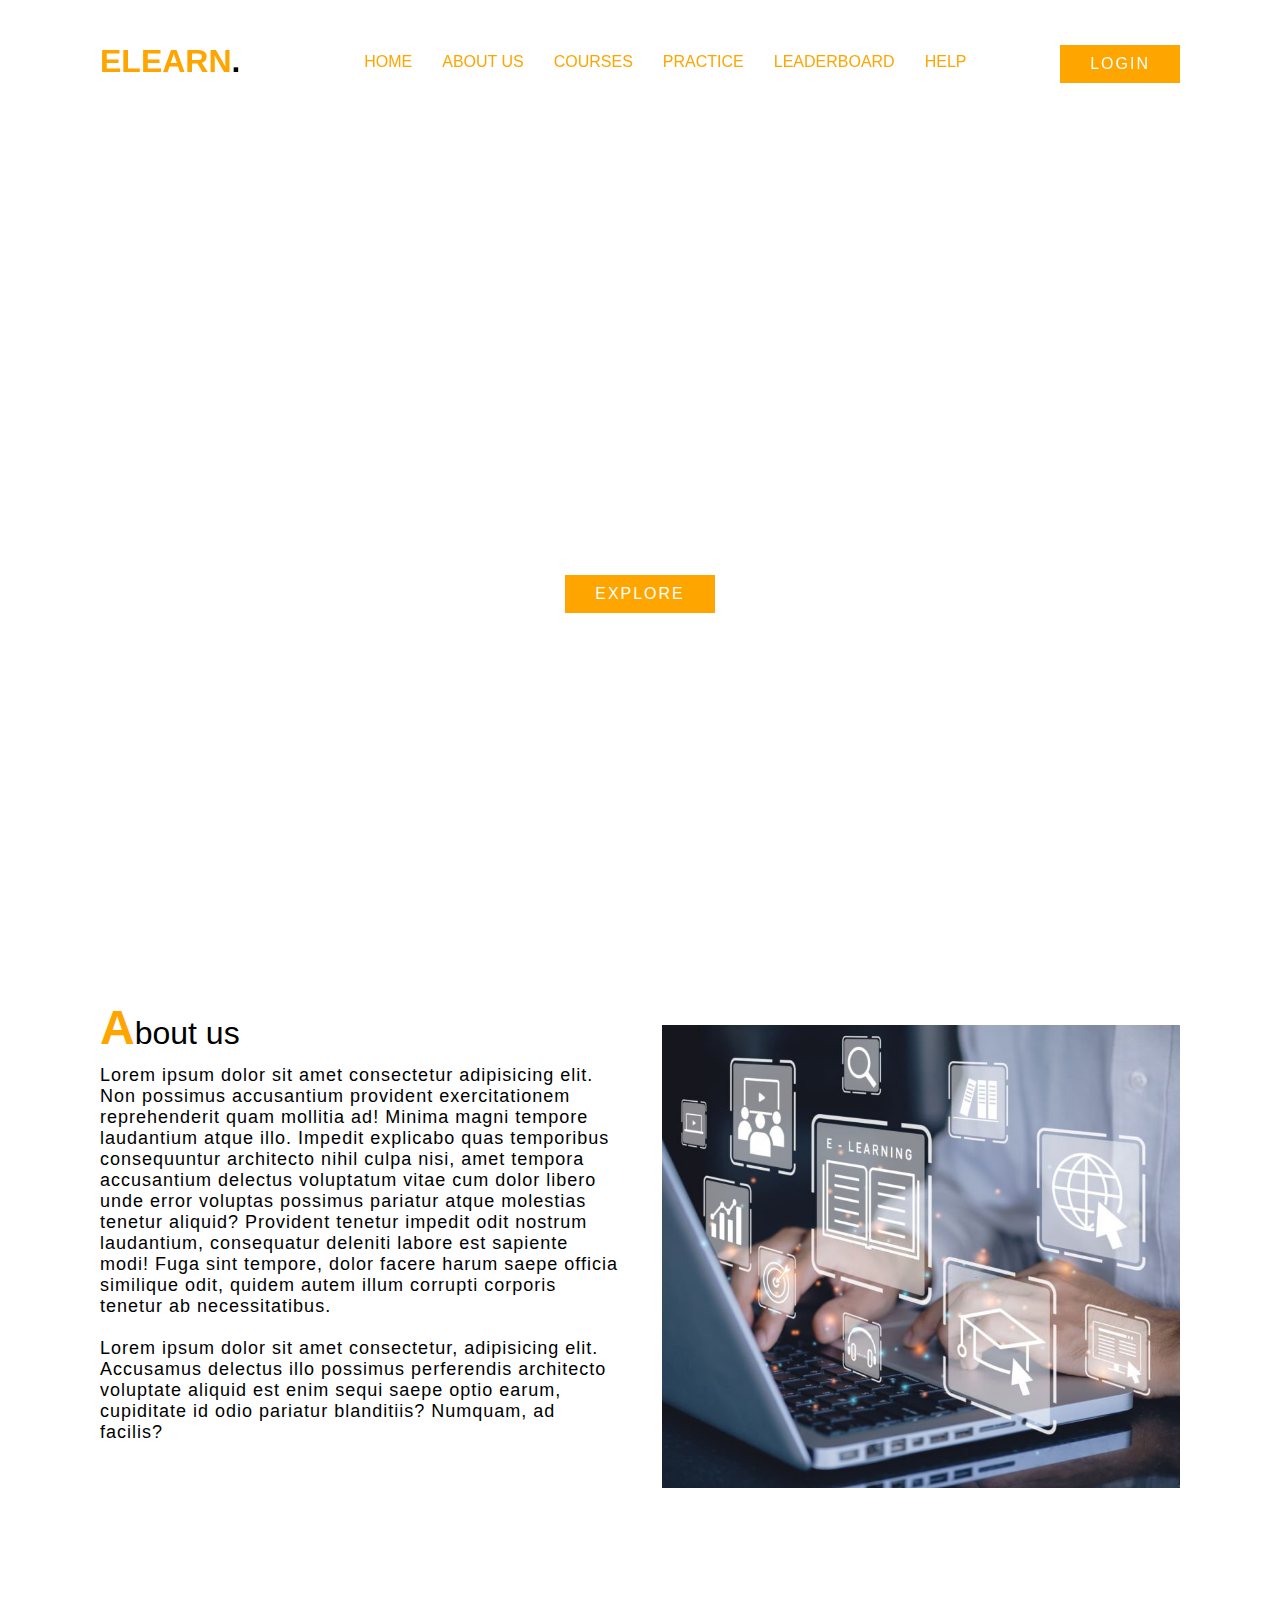
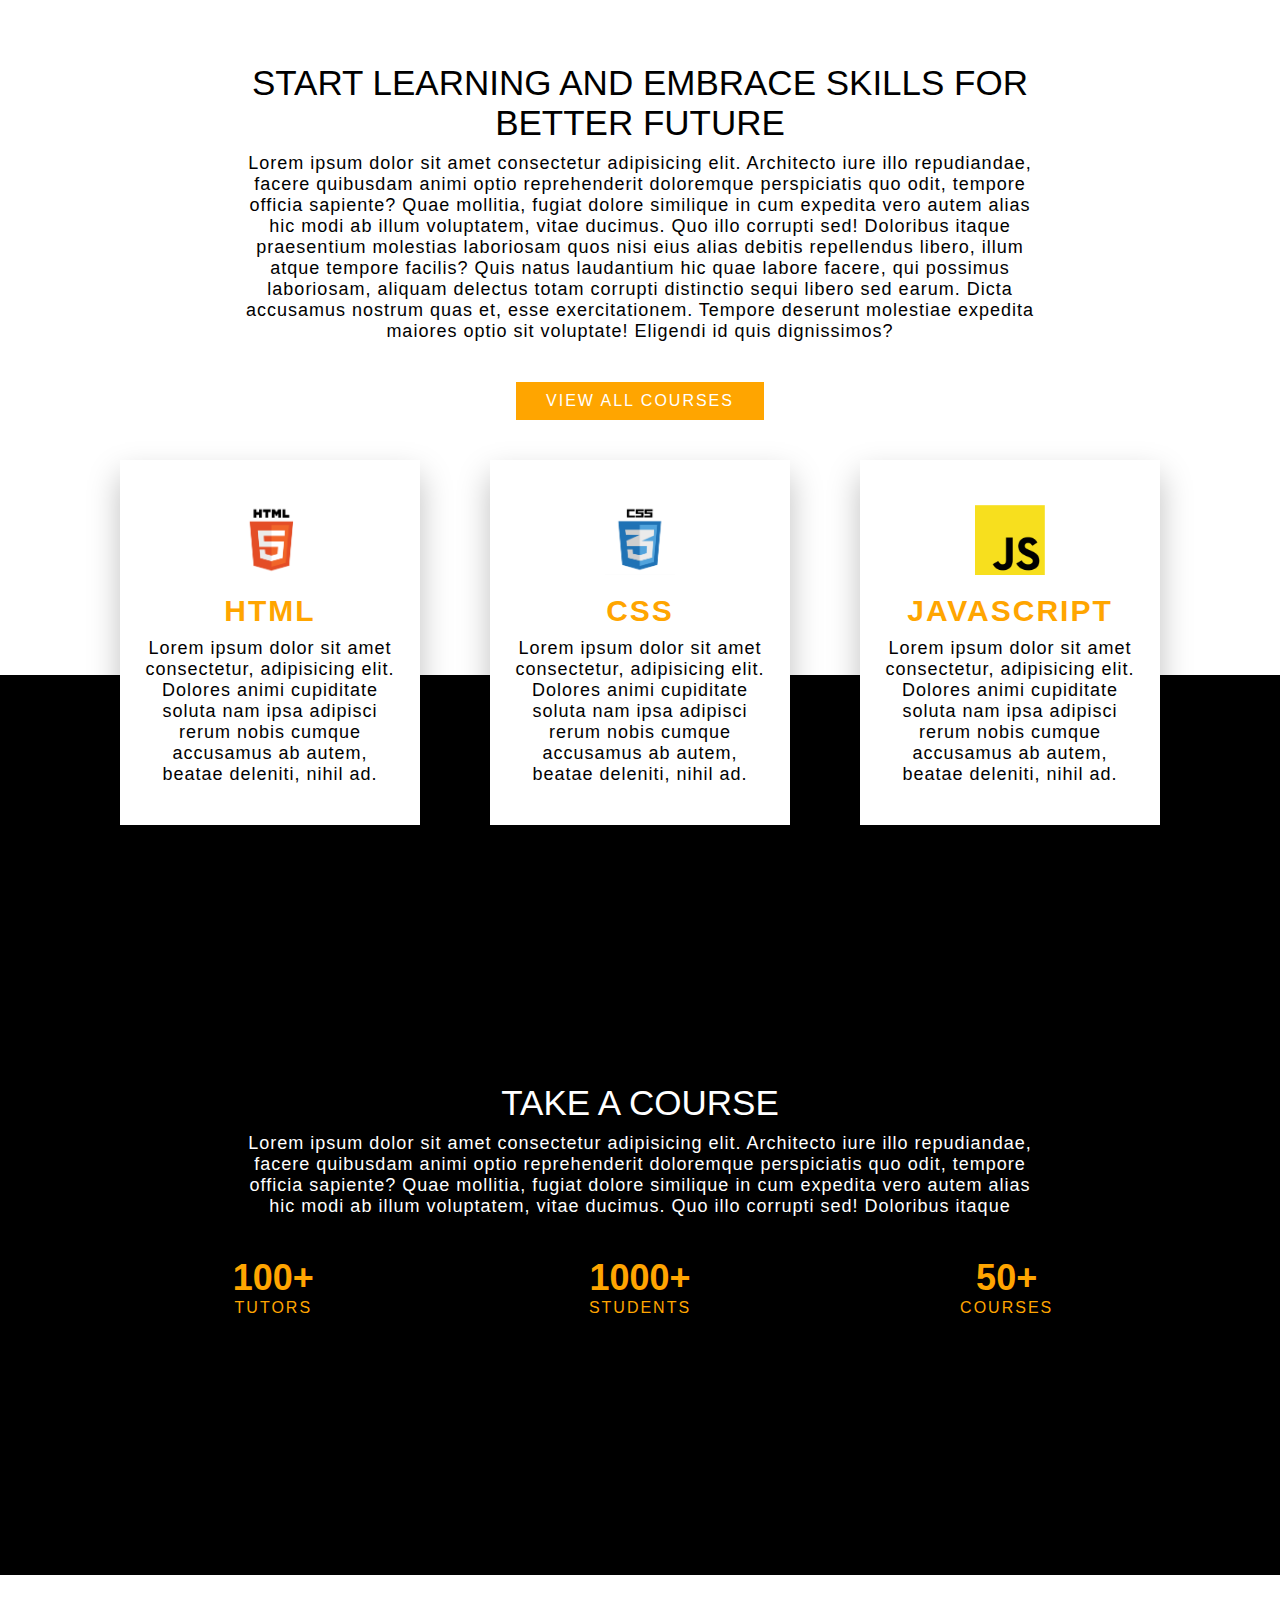
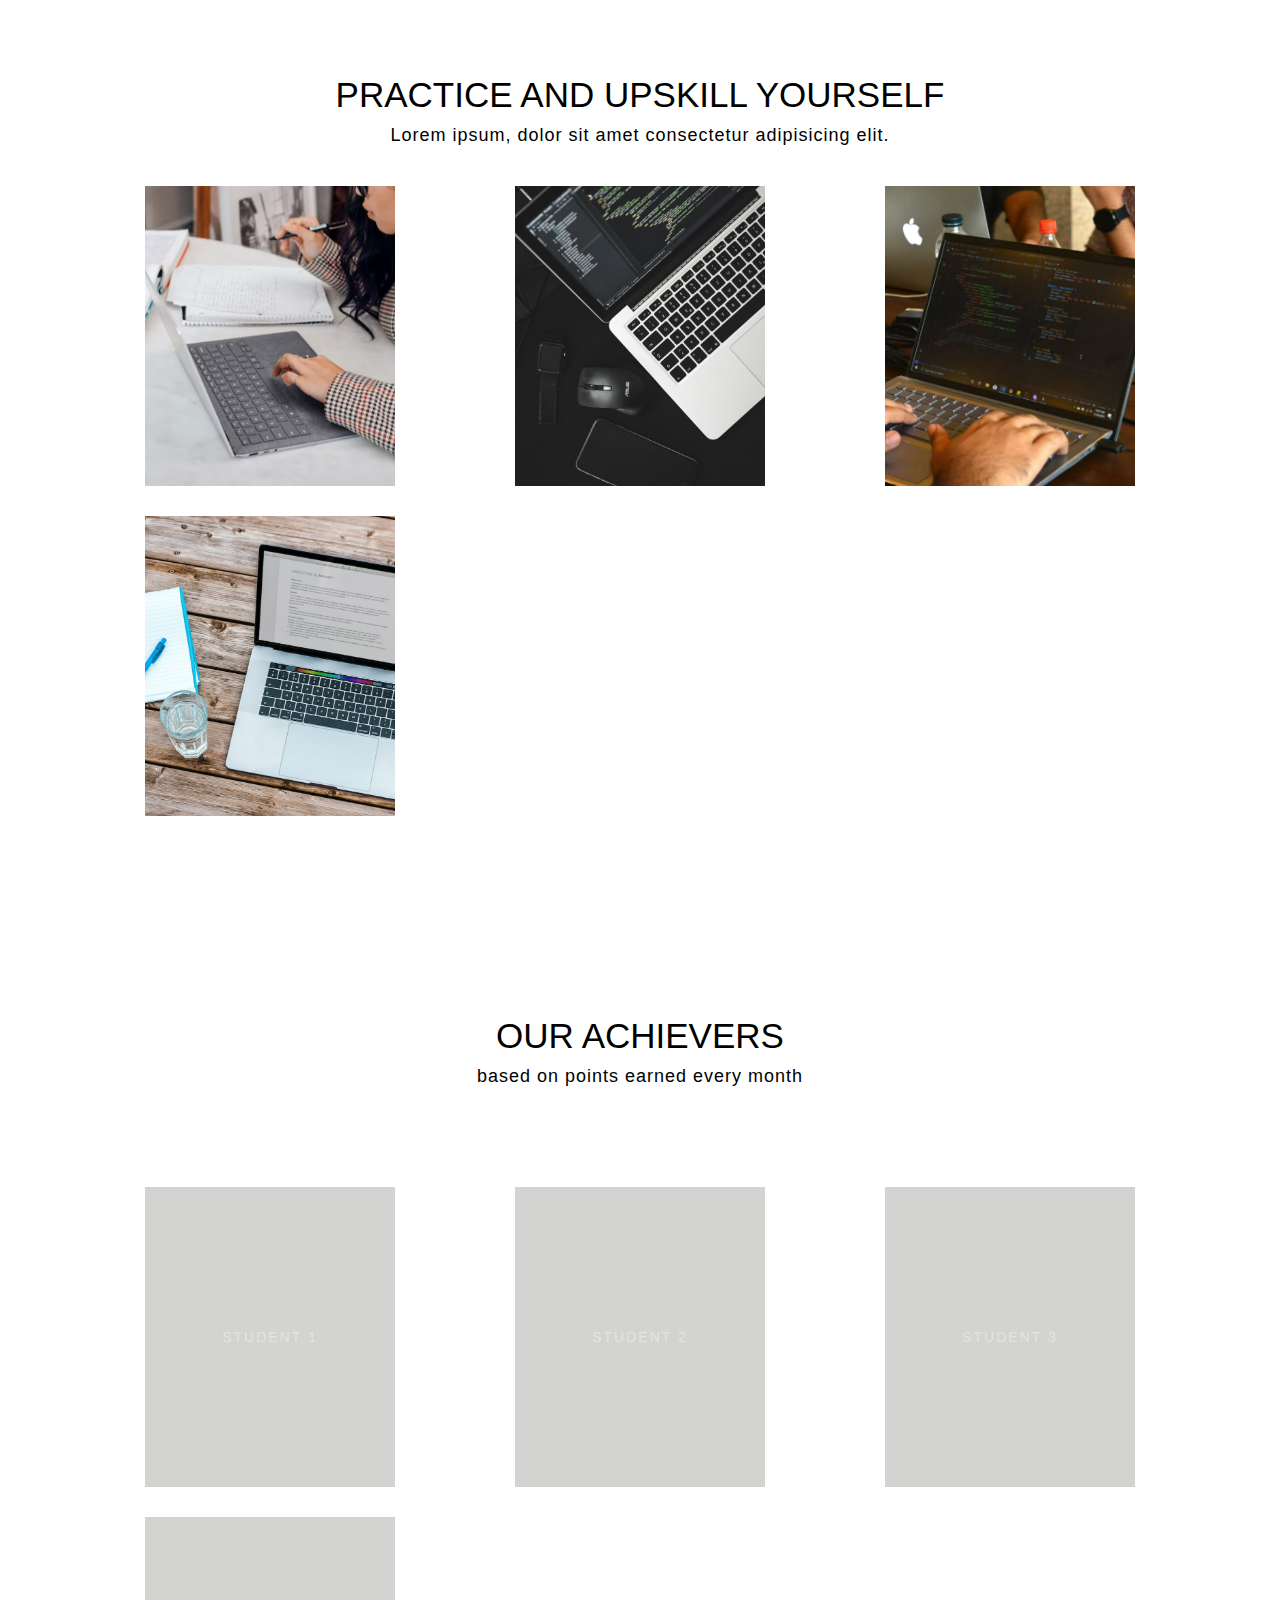
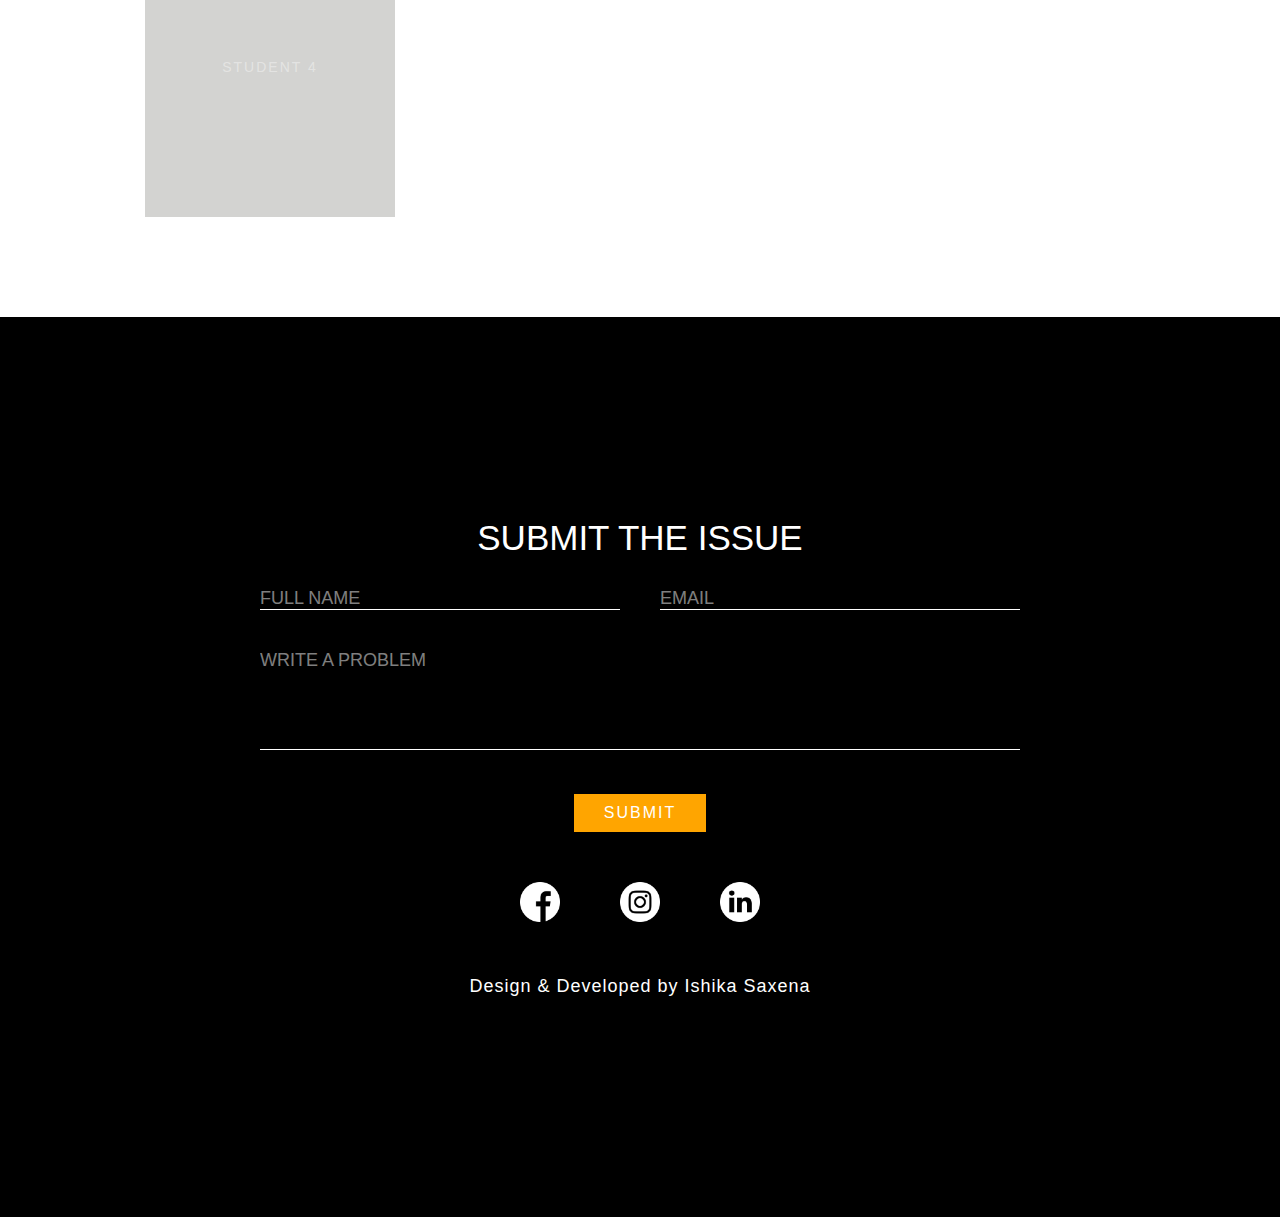
==== index.html @ 3e0b180f "first commit" ====
<!DOCTYPE html>
<html lang="en">
<head>
    <meta charset="UTF-8">
    <meta http-equiv="X-UA-Compatible" content="IE=edge">
    <meta name="viewport" content="width=device-width, initial-scale=1.0">
    <link rel="stylesheet" href="https://cdnjs.cloudflare.com/ajax/libs/font-awesome/6.4.0/css/all.min.css" integrity="sha512-iecdLmaskl7CVkqkXNQ/ZH/XLlvWZOJyj7Yy7tcenmpD1ypASozpmT/E0iPtmFIB46ZmdtAc9eNBvH0H/ZpiBw==" crossorigin="anonymous" referrerpolicy="no-referrer" />
    <link rel="stylesheet" href="css/style.css "/>
    
    <title>webpage</title>
</head>
<body>

    <!--navbar-->

    <header>
        
            <a href="#" class="logo">ELEARN<span>.</span></a>
            <ul class="navigation">
                <li><a href="#banner">HOME</a></li>
                <li><a href="#about">ABOUT US</a></li>
                <li><a href="#courses">COURSES</a></li>
                <li><a href="#practice">PRACTICE</a></li>
                <li><a href="#leaderboard">LEADERBOARD</a></li>
                <li><a href="#help">HELP</a></li>
            </ul>
            <a href="login.html" class="btn_log">LOGIN</a>

        </div>
    </header>


<!--home-->
    
    <section id="banner" class="banner">
        <div class="content">
            <h1>WELCOME TO ELEARN</h1>
            <p>Lorem ipsum dolor sit amet consectetur adipisicing elit.<br /> Eum architecto ex ducimus deleniti tempora ullam asperiores quidem molestias quibusdam corrupti, <br/>velit quos neque pariatur totam voluptatibus nihil quasi culpa impedit officiis animi, provident vitae.</p>
            <a href="#courses" class="btn">EXPLORE</a>
        </div>
    </section>

    
<!--about us-->

    <section class="about" id="about">
        <div class="row">
            <div class="col50">
                <h2  class="titletext"><span>A</span>bout us</h2>
                <p>Lorem ipsum dolor sit amet consectetur adipisicing elit. Non possimus accusantium provident exercitationem reprehenderit quam mollitia ad! Minima magni tempore laudantium atque illo. Impedit explicabo quas temporibus consequuntur architecto nihil culpa nisi, amet tempora accusantium delectus voluptatum vitae cum dolor libero unde error voluptas possimus pariatur atque molestias tenetur aliquid? Provident tenetur impedit odit nostrum laudantium, consequatur deleniti labore est sapiente modi! Fuga sint tempore, dolor facere harum saepe officia similique odit, quidem autem illum corrupti corporis tenetur ab necessitatibus.<br><br>Lorem ipsum dolor sit amet consectetur, adipisicing elit. Accusamus delectus illo possimus perferendis architecto voluptate aliquid est enim sequi saepe optio earum, cupiditate id odio pariatur blanditiis? Numquam, ad facilis?</p>
            </div>
            <div class="col50">
                <div class="imgBx">
                    <img src="img/stu.jpg.jpg">
                </div>
            </div>
        </div>
    </section>


<!--courses-->
    <section class="sec" id="courses">
        <div class="content2">
            <div class="mxw800p">
                <h3>START LEARNING AND EMBRACE SKILLS FOR BETTER FUTURE</h3>
                <p>Lorem ipsum dolor sit amet consectetur adipisicing elit. Architecto iure illo repudiandae, facere quibusdam animi optio reprehenderit doloremque perspiciatis quo odit, tempore officia sapiente? Quae mollitia, fugiat dolore similique in cum expedita vero autem alias hic modi ab illum voluptatem, vitae ducimus. Quo illo corrupti sed! Doloribus itaque praesentium molestias laboriosam quos nisi eius alias debitis repellendus libero, illum atque tempore facilis? Quis natus laudantium hic quae labore facere, qui possimus laboriosam, aliquam delectus totam corrupti distinctio sequi libero sed earum. Dicta accusamus nostrum quas et, esse exercitationem. Tempore deserunt molestiae expedita maiores optio sit voluptate! Eligendi id quis dignissimos?</p>
                <a href="#" class="btn">VIEW ALL COURSES</a>
            </div>
            <div class="services">
                <div class="box">
                    <div class="iconBx">
                        <img src="img/icon1.jpg.png">
                    </div>
                    <div class="content2">
                        <a href="#">HTML</a><h2></h2>
                        <p>Lorem ipsum dolor sit amet consectetur, adipisicing elit. Dolores animi cupiditate soluta nam ipsa adipisci rerum nobis cumque accusamus ab autem, beatae deleniti, nihil ad.</p>
                    </div>
                </div>
                <div class="box">
                    <div class="iconBx">
                        <img src="img/icon2.jpg.png">
                    </div>
                    <div class="content2">
                        <a href="#">CSS</a><h2></h2>
                        <p>Lorem ipsum dolor sit amet consectetur, adipisicing elit. Dolores animi cupiditate soluta nam ipsa adipisci rerum nobis cumque accusamus ab autem, beatae deleniti, nihil ad.</p>
                    </div>
                </div>
                <div class="box">
                    <div class="iconBx">
                        <img src="img/icon3.jpg.png">
                    </div>
                    <div class="content2">
                        <a href="#">JAVASCRIPT</a><h2></h2>
                        <p>Lorem ipsum dolor sit amet consectetur, adipisicing elit. Dolores animi cupiditate soluta nam ipsa adipisci rerum nobis cumque accusamus ab autem, beatae deleniti, nihil ad.</p>
                    </div>
                </div>
            </div>
        </div>
    </section>


<!--below courses-->

    <section class="sec stats">
        <div class="content2">
            <div class="mxw800p">
                <h3>TAKE A COURSE</h3>
                <p>Lorem ipsum dolor sit amet consectetur adipisicing elit. Architecto iure illo repudiandae, facere quibusdam animi optio reprehenderit doloremque perspiciatis quo odit, tempore officia sapiente? Quae mollitia, fugiat dolore similique in cum expedita vero autem alias hic modi ab illum voluptatem, vitae ducimus. Quo illo corrupti sed! Doloribus itaque</p>
            </div>
            <div class="statsBox">
                <div class="box">
                <h2>100+</h2>
                <h4>tutors</h4>  
                </div>

                <div class="box">
                <h2>1000+</h2>
                <h4>students</h4>  
                </div>

                <div class="box">
                <h2>50+</h2>
                <h4>courses</h4>  
                </div>

            </div>
        </div>
    </section>


<!--practice-->

    <section class="sec" id="practice">
         <div class="content2">
            <div class="mxw800p">
                <h3>PRACTICE AND UPSKILL YOURSELF</h3>
                <p>Lorem ipsum, dolor sit amet consectetur adipisicing elit.</p>
            </div>
            <div class="pracBx">

                <div class="type">
                    <div class="imgBx">
                        <img src="img/mock.png">
                    </div>
                    <div class="details">
                        <div>
                            <h2>MOCK TEST<br><span>mcq based</span></h2>
                        </div>
                    </div>
                </div>

                <div class="type">
                    <div class="imgBx">
                        <img src="img/coding.png">
                    </div>
                    <div class="details">
                        <div>
                            <h2>CODING SPRINT<br><span>30-days</span></h2>
                        </div>
                    </div>
                </div>

                <div class="type">
                    <div class="imgBx">
                        <img src="img/hack.png">
                    </div>
                    <div class="details">
                        <div>
                            <h2>HACKATHON<br><span>monthly</span></h2>
                        </div>
                    </div>
                </div>

                <div class="type">
                    <div class="imgBx">
                        <img src="img/inter.png">
                    </div>
                    <div class="details">
                        <div>
                            <h2>INTERVIEW PREPRATION<br><span>5-days</span></h2>
                        </div>
                    </div>
                </div>

            </div>
        </div>
    </section>


<!--leaderboard-->

    <section class="sec ach" id="leaderboard">
        <div class="content2">
            <div class="mxw800p">
                <h3>OUR ACHIEVERS</h3>
                <p>based on points earned every month</p>
            </div>
        <div class="achBx">
            <div class="ach">
                <a href="#">STUDENT 1<h2></h2></a>
            </div>

            <div class="ach">
                <a href="#">STUDENT 2<h2></h2></a>
            </div>

            <div class="ach">
                <a href="#">STUDENT 3<h2></h2></a>
            </div>

            <div class="ach">
                <a href="#">STUDENT 4<h2></h2></a>
            </div>

        </div>
        </div>
    </section>  


<!--help-->

    <section class="sec help" id="help">
        <div class="content2">
            <div class="mxw800p">
                <h3>SUBMIT THE ISSUE</h3>
                
            </div>
            <div class="helpform">
                <form>
                    <div class="row100">
                        <div class="inputBx50">
                            <input type="text" name="" placeholder="FULL NAME">
                        </div>
                        <div class="inputBx50">
                            <input type="text" name="" placeholder="EMAIL">
                        </div>
                    </div>
                     <div class="row100">
                        <div class="inputBx50">
                            <textarea placeholder="WRITE A PROBLEM"></textarea>
                        </div>
                    </div>
                    <div class="row100">
                        <div class="inputBx50">
                            <a href="#" class="btn">SUBMIT</a>
                        </div>
                    </div>
                </form>
            </div>
            <div class="sci">
            <ul>
                <li><a href="#"><img src="img/facebook.png"></a></li>
                <li><a href="#"><img src="img/instagram.png"></a></li>
                <li><a href="#"><img src="img/linkedin.png"></a></li>
            </ul>
            </div>
            <p class="copyright">Design & Developed by Ishika Saxena</p>
        </div>
        
    
    </section>

<!--javascript-->

    <script type="text/javascript">
        window.addEventListener('scroll',function(){
            const header = document.querySelector('header');
            header.classList.toggle("sticky", window.scrollY > 0);
        })
    </script>
</body>
</html>
---- css/style.css ----
*{
    margin: 0px;
    padding: 0px;
    box-sizing: border-box;
    font-family: Arial, Helvetica, sans-serif;
    scroll-behavior: smooth;
}

p{
    font-weight: 300;
    color: #fff;
}

body{
    min-height: 1000px;
}

.banner{
    position: relative;
    width: 100%;
    min-height: 100vh;
    display: flex;
    justify-content: center;
    align-items: center;
    background: url('https://images.unsplash.com/photo-1515378960530-7c0da6231fb1?ixlib=rb-4.0.3&ixid=MnwxMjA3fDB8MHxwaG90by1wYWdlfHx8fGVufDB8fHx8&auto=format&fit=crop&w=1170&q=80');
    background-size: cover;

}

.banner .content{
    max-width: 900px;
    text-align: center;

}

.banner .content h1{
    font-size: 5em;
    color: #fff;
}

.banner .content p{
    font-size: 1em;
    color: #fff;
}

.btn {
    font-size: 1em;
    color: #fff ;
    background-color: orange;
    display: inline-block;
    padding: 10px 30px;
    margin-top: 20px;
    text-transform: uppercase;
    text-decoration: none;
    letter-spacing: 2px;
    transition: 0.5s ;

}

.btn:hover{
    letter-spacing: 6px;

}

header{
    position: fixed;
    top: 0;
    left: 0;
    width: 100%;
    padding: 40px 100px;
    z-index: 10000;
    display: flex;
    justify-content: space-between;
    align-items: center;
    transition: 0.5s;
}

header.sticky{
    background: #fff;
    padding: 10px 100px;
    box-shadow: 0 5px 20px rgba(0, 0, 0,0.05);
}

header .logo{
    color: orange;
    font-weight: 700;
    font-size: 2em;
    text-decoration: none;
}

header.sticky .logo{
    color: orange;
}

header .logo span{
    color: #000;
}

header .navigation{
    position: relative;
    display: flex;

}

header .navigation li{
    list-style: none;
    margin-left: 30px;
}
header .navigation li a{
    text-decoration: none;
    color: orange;
    font-weight: 300;
}

.btn_log {
    font-size: 1em;
    color: #fff ;
    background-color: orange;
    display: inline-block;
    padding: 10px 30px;
    margin-top: 5px;
    text-transform: uppercase;
    text-decoration: none;
    letter-spacing: 2px;
    transition: 0.5s ;

}

.btn_log:hover{
    letter-spacing: 6px;

}

header.sticky .navigation li a{
    color: #000;

}
header.sticky .navigation li a:hover{
    color: orange;
}

header .navigation li a:hover{
    color: #fff;
}

section{
    padding: 100px;

}

section p{
    margin-top: 10px;
    color: #000;
}

.row{
    position: relative;
    width: 100%;
    display: flex;
    justify-content: space-between;
}

.row .col50{
    position: relative;
    width: 48%;
}

.titletext{
    color: #000;
    font-size: 2em;
    font-weight: 300;
}

.titletext span{
    color: orange;
    font-weight: 700;
    font-size: 1.5em;
}

.row .col50 .imgBx{
    position: relative;
    width: 100%;
    height: 100%;
    margin-top: 25px;

}

.row .col50 .imgBx img{
    position: absolute;
    top: 0;
    left: 0;
    width: 100%;
    height: 100%;
    object-fit: cover;
}

.sec{
    background: #fff;
    padding: 100px;
    min-height: 100vh;
    display: flex;
    justify-content: center;
    align-items: center;
}

.sec .content2{
    position: relative;
    text-align: center;
    width: 100%;
}

.mxw800p{
    max-width: 800px;
    margin: 0 auto;
}

h3{
    font-size: 35px;
    font-weight: 200;
    margin-bottom: 10px;
}

p{
    position: relative;
    font-size: 18px;
    font-weight: 300;
    margin-bottom: 20px;
    letter-spacing: 1px;
}

.services{
    position: relative;
    display: grid;
    grid-template-columns: repeat(auto-fit,minmax(300px,1fr));
    grid-gap: 30px;
    max-width: 100%;
    margin-top: 40px;
    
    
}

.services .box {
    width: 300px;
    margin: 0 auto;
    background: #fff;
    padding: 20px;
    color: rgb(255, 165, 0);
    box-shadow: 0 15px 30px rgba(0,0,0,0.25);
}

.services .box a{
    text-decoration: none;
    color: rgba(255,165,0);
    text-transform: uppercase;
    font-size: 30px;
    font-weight: 700;
    letter-spacing: 2px;
}

.services .box:hover a{
    color: rgba(0,0,0,1);
}

.services .box:hover{
    background-color: rgb(211, 211, 209);
    /*cursor: pointer;*/

}

.services .box .iconBx{
    margin-top: 25px;
}

.services .box .iconBx img{
    max-width: 70px;
    margin-bottom: 15px;
}

.services .box h2{
    font-size: 18px;
    margin-bottom: 10px;
    text-transform: uppercase;
    font-weight: 700;
}

.stats{
    background: #000;
    padding-top: 250px;
    margin-top: -250px;
}

.stats h3, .stats p{
    color:#fff;
}

.statsBox{
    position: relative;
    display: grid;
    grid-template-columns: repeat(auto-fit,minmax(250px,1fr));
    grid-gap: 20px;
    max-width: 100%;
    margin-top: 40px;
}

.statsBox h2{
    color:orange;
    font-size: 36px;
}

.statsBox h4{
    color: orange;
    font-size: 16px;
    font-weight: 500;
    text-transform: uppercase;
    letter-spacing: 2px;
}


.pracBx{
    position: relative;
    display: grid;
    grid-template-columns: repeat(auto-fit,minmax(250px,1fr));
    grid-gap: 30px;
    max-width: 100%;
    margin-top: 40px;
}

.pracBx .type{
    position: relative;
    background: #000;
    min-height: 300px;
    width: 250px;
    margin: 0 auto;
    display: flex;
    justify-content: center;
    align-items: center;
}

.pracBx .type .imgBx{

    position: absolute;
    top: 0;
    left: 0;
    width: 100%;
    height: 100%;
}

.pracBx .type .imgBx img{
    position: absolute;
    top: 0;
    left: 0;
    width: 100%;
    height: 100%;
    object-fit: cover;
}

.pracBx .type .details{
    position: absolute;
    top: 0;
    left: 0;
    width: 100%;
    height: 100%;
    display: flex;
    justify-content: center;
    align-items: center;
    background: #000;
    transition: 0.2s;
    opacity: 0;
}

.pracBx .type .details:hover{
    opacity: 0.6;
    cursor: pointer;
}

.pracBx .type .details h2{
    color: #fff;
    text-transform: uppercase;
    font-size: 20px;
    letter-spacing: 1px;
}

.pracBx .type .details h2 span{
    display: block;
    font-size: 12px;
    font-weight: 300;
}

.achBx{
    position: relative;
    display: grid;
    grid-template-columns: repeat(auto-fit,minmax(250px,1fr));
    grid-gap: 30px;
    max-width: 100%;
    margin-top: 100px;
}

.achBx .ach{
    position: relative;
    background-color: rgb(211, 211, 209);
    min-height: 300px;
    width: 250px;
    margin: 0 auto;
    display: flex;
    justify-content: center;
    align-items: center;
}

.achBx .ach:hover{
    background: #000;
}

.achBx .ach a{
    text-decoration: none;
    color: rgba(255,255,255,0.4);
    text-transform: uppercase;
    font-size: 14px;
    letter-spacing: 2px;
}

.achBx .ach:hover a{
    color: rgba(255,255,255,1);
}

.help{
    background: #000;
    
}

.help h3,.help p{
    color: #fff;
}

.helpform{
    position: relative;
    max-width: 800px;
    margin: 0 auto;
    display: flex;
}

.helpform form{
    width: 100%;
}

.helpform .row100{
    display: flex;
    width: 100%;
}

.helpform .row100 .inputBx50{
    width: 50%;
    margin: 0 20px;

}
.helpform .row100 .inputBx50{
    width: 100%;
    margin: 0 20px;

}

.helpform .row100 input,.helpform .row100 textarea{
    position: relative;
    border: none;
    border-bottom: 1px solid #fff;
    color: #fff;
    background: transparent;
    width: 100%;
    padding-top: 10px 0;
    outline: none;
    font-size: 18px;
    font-weight: 300;
    margin: 20px 0;
    resize: none;
}

.helpform .row100 textarea{
    height: 100px;
}

.helpform .row100 input::placeholder,.helpform .row100 textarea::placeholder{
    color: rgba(255,255,255,0.5);
}

.sci{
    position: relative;
    display: flex;
    justify-content: center;
    align-items: center;
    margin: 50px 0;
}

.sci ul{
    display: flex;
}

.sci ul li{
    list-style: none;
}

.sci ul li a{
    text-decoration: none;
    display: inline-block;
    margin: 0 30px;
}

.sci ul li a img{
    filter: invert(1);
    max-width: 40px;
}

.sci ul li a:hover img{
    opacity: 0.5;
}

.copyright{
    color: #fff;
}
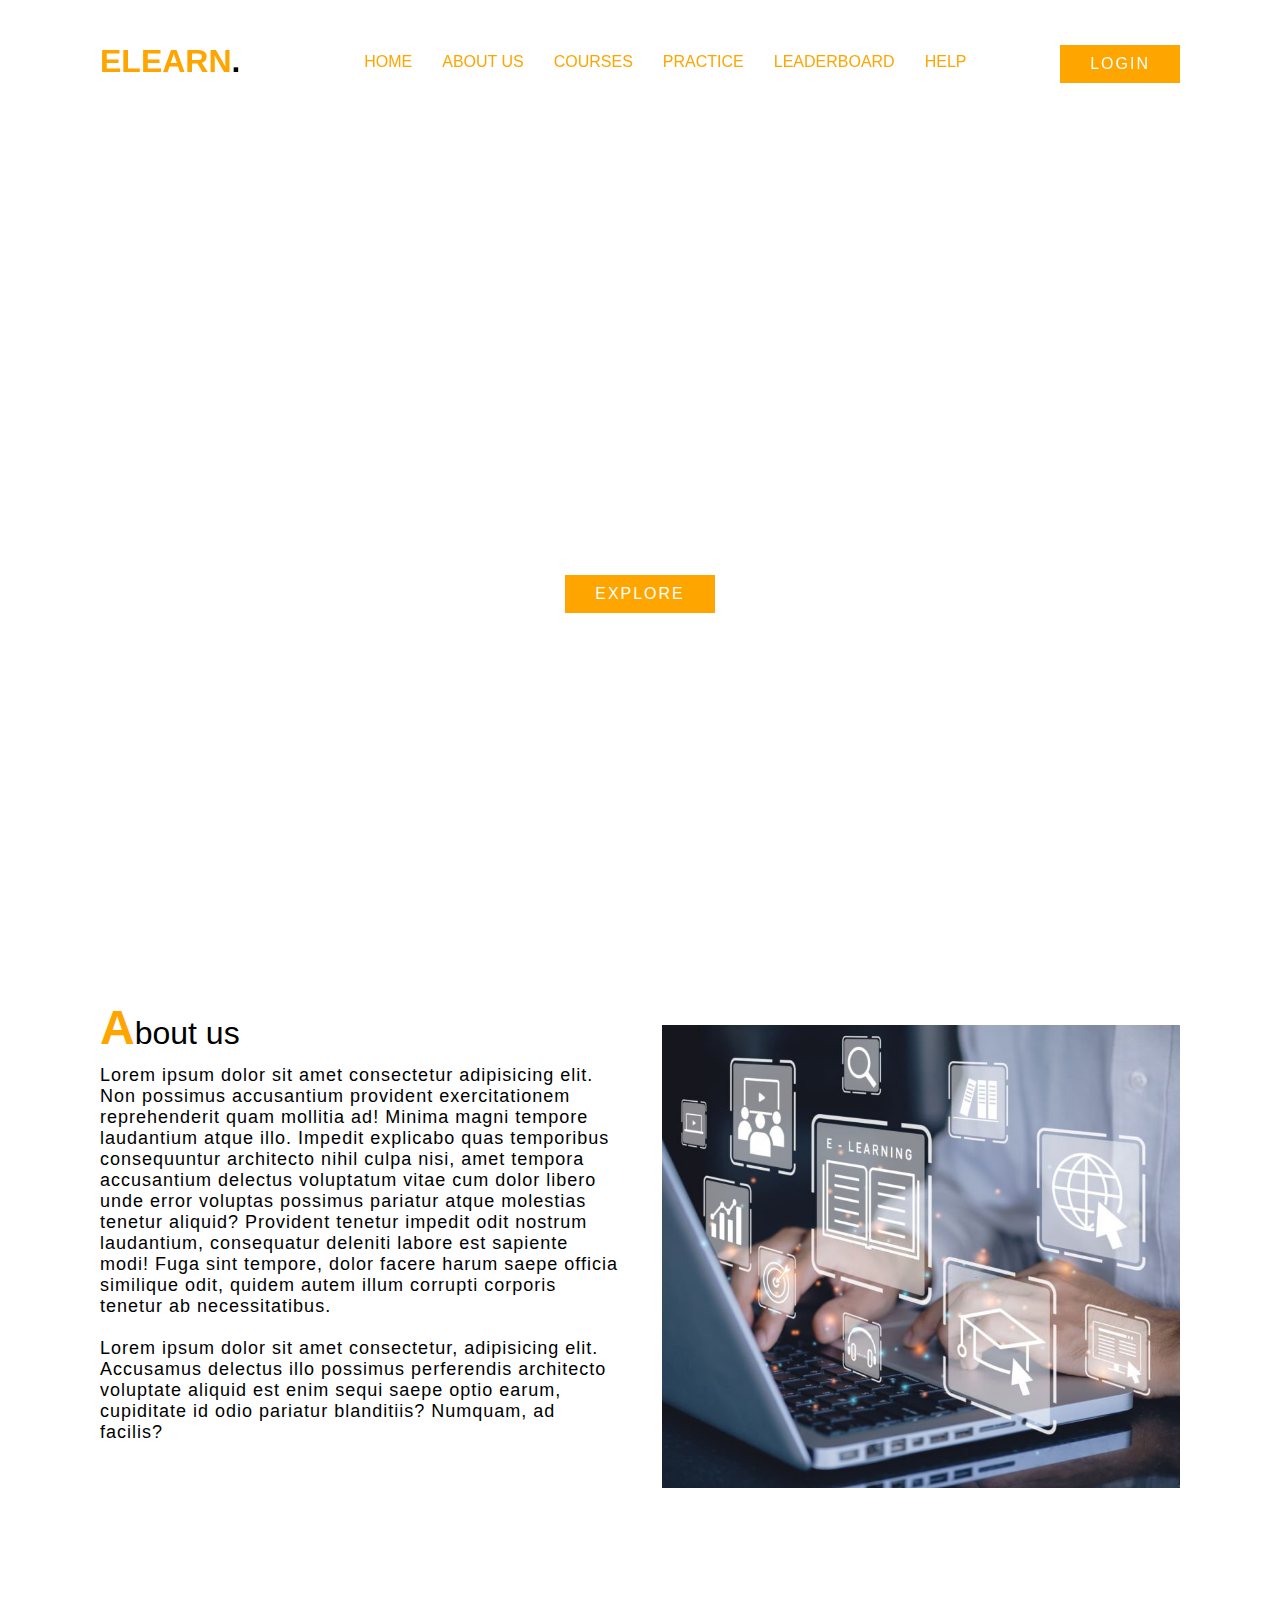
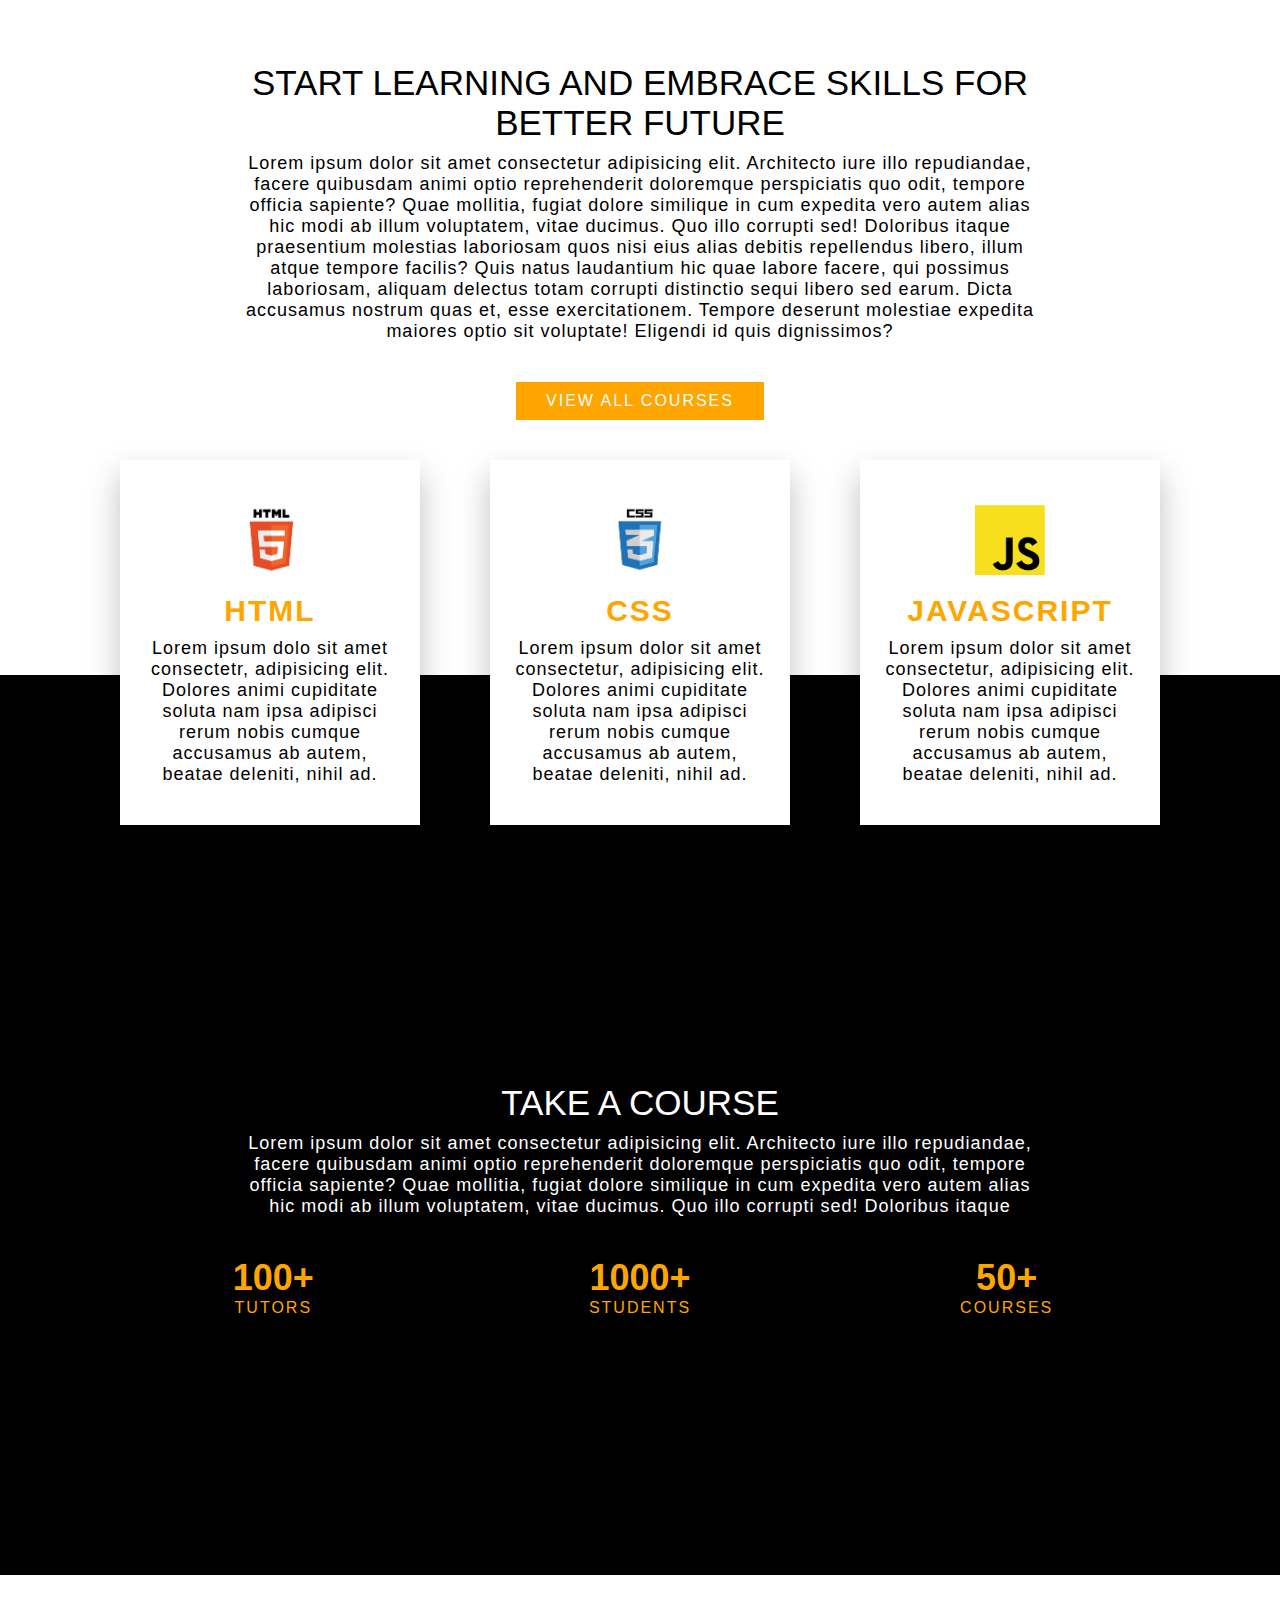
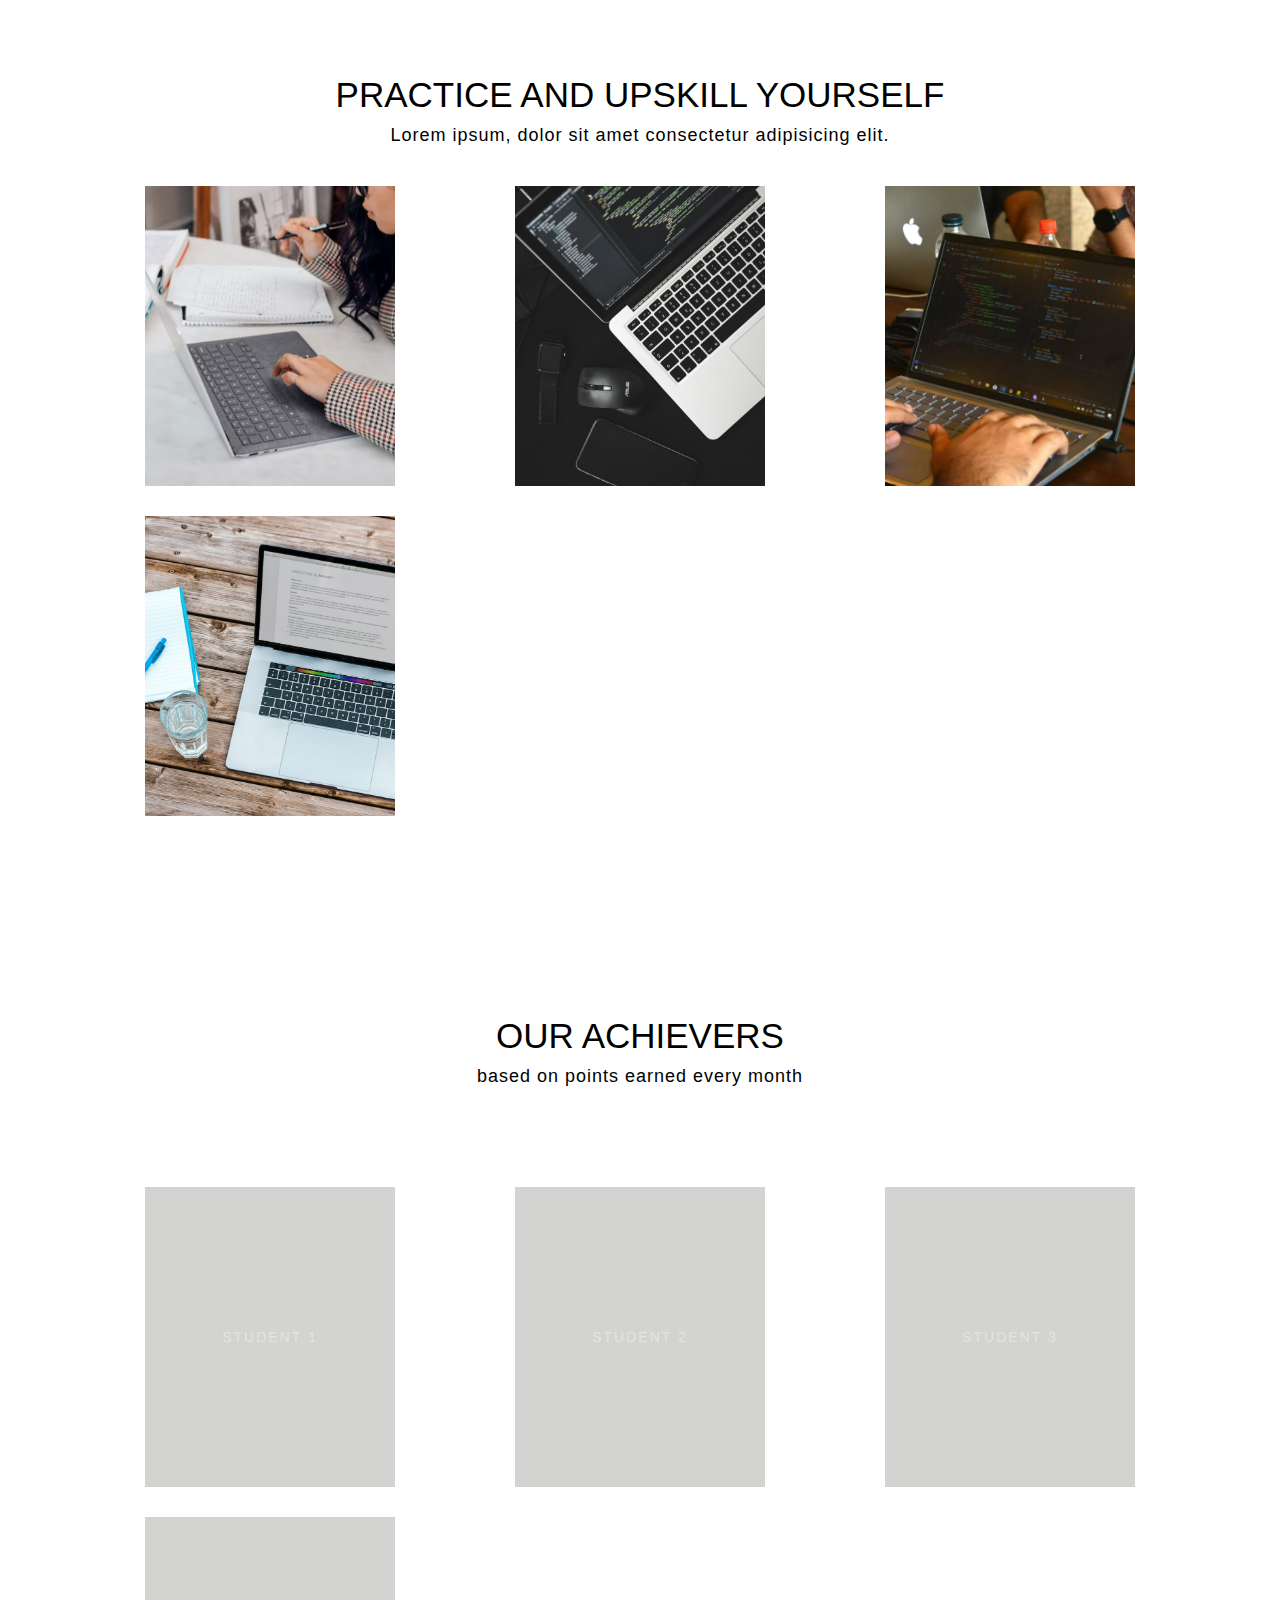
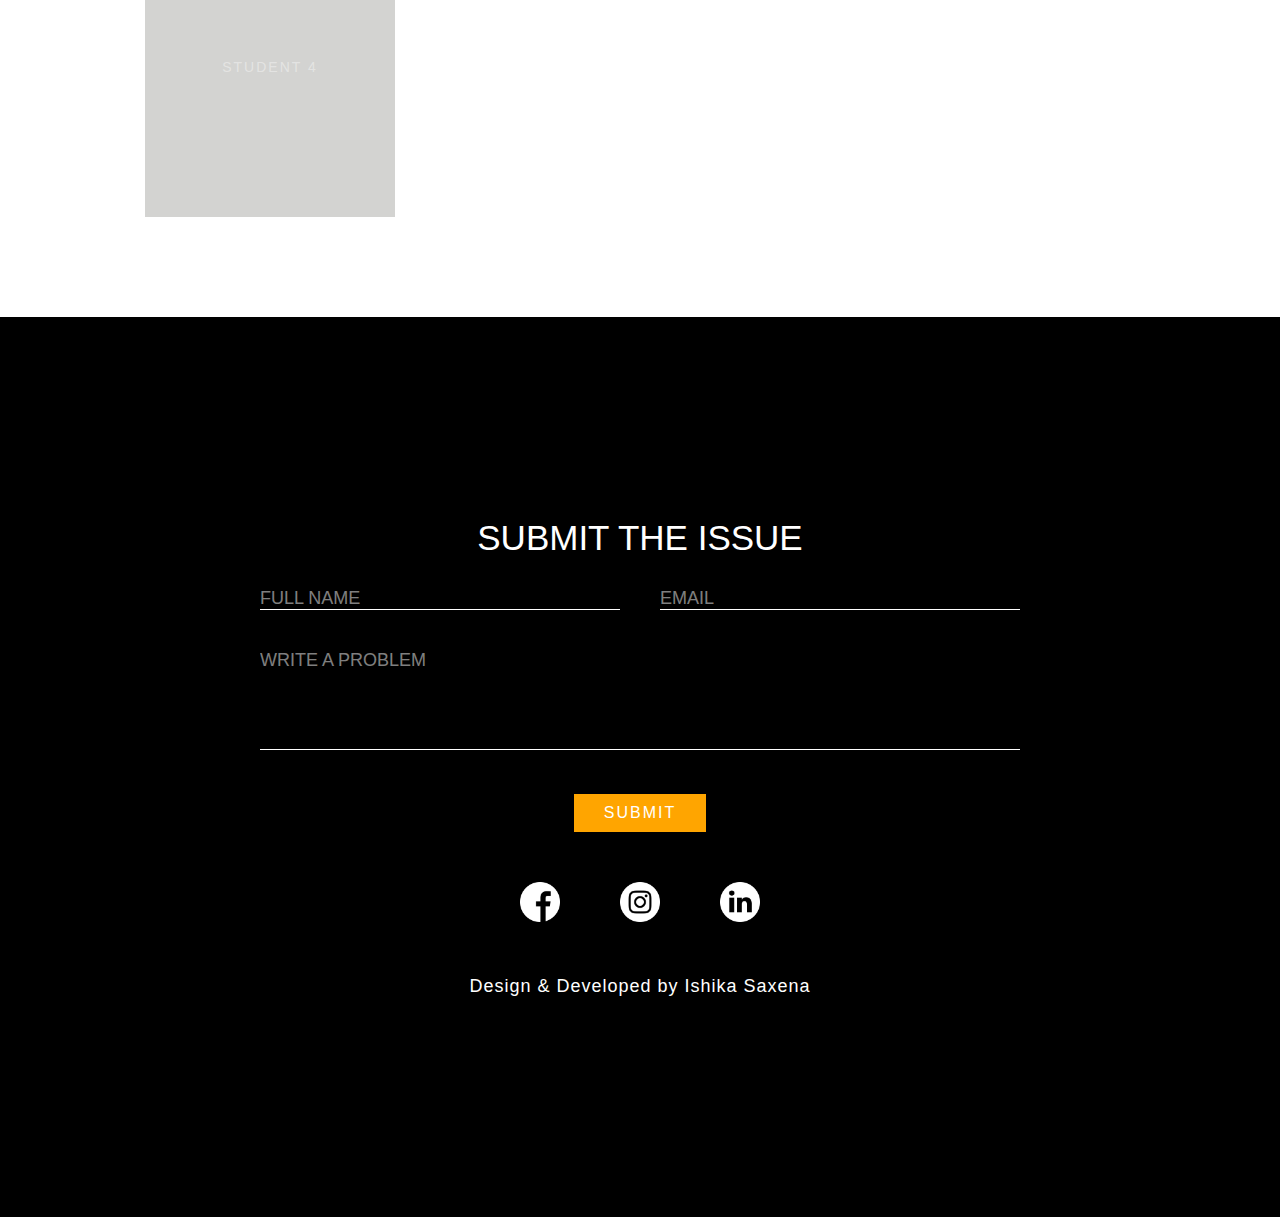
==== commit e9bc2eee: "test" ====
--- a/index.html
+++ b/index.html
@@ -73,7 +73,7 @@
                     </div>
                     <div class="content2">
                         <a href="#">HTML</a><h2></h2>
-                        <p>Lorem ipsum dolor sit amet consectetur, adipisicing elit. Dolores animi cupiditate soluta nam ipsa adipisci rerum nobis cumque accusamus ab autem, beatae deleniti, nihil ad.</p>
+                        <p>Lorem ipsum dolo sit amet consectetr, adipisicing elit. Dolores animi cupiditate soluta nam ipsa adipisci rerum nobis cumque accusamus ab autem, beatae deleniti, nihil ad.</p>
                     </div>
                 </div>
                 <div class="box">
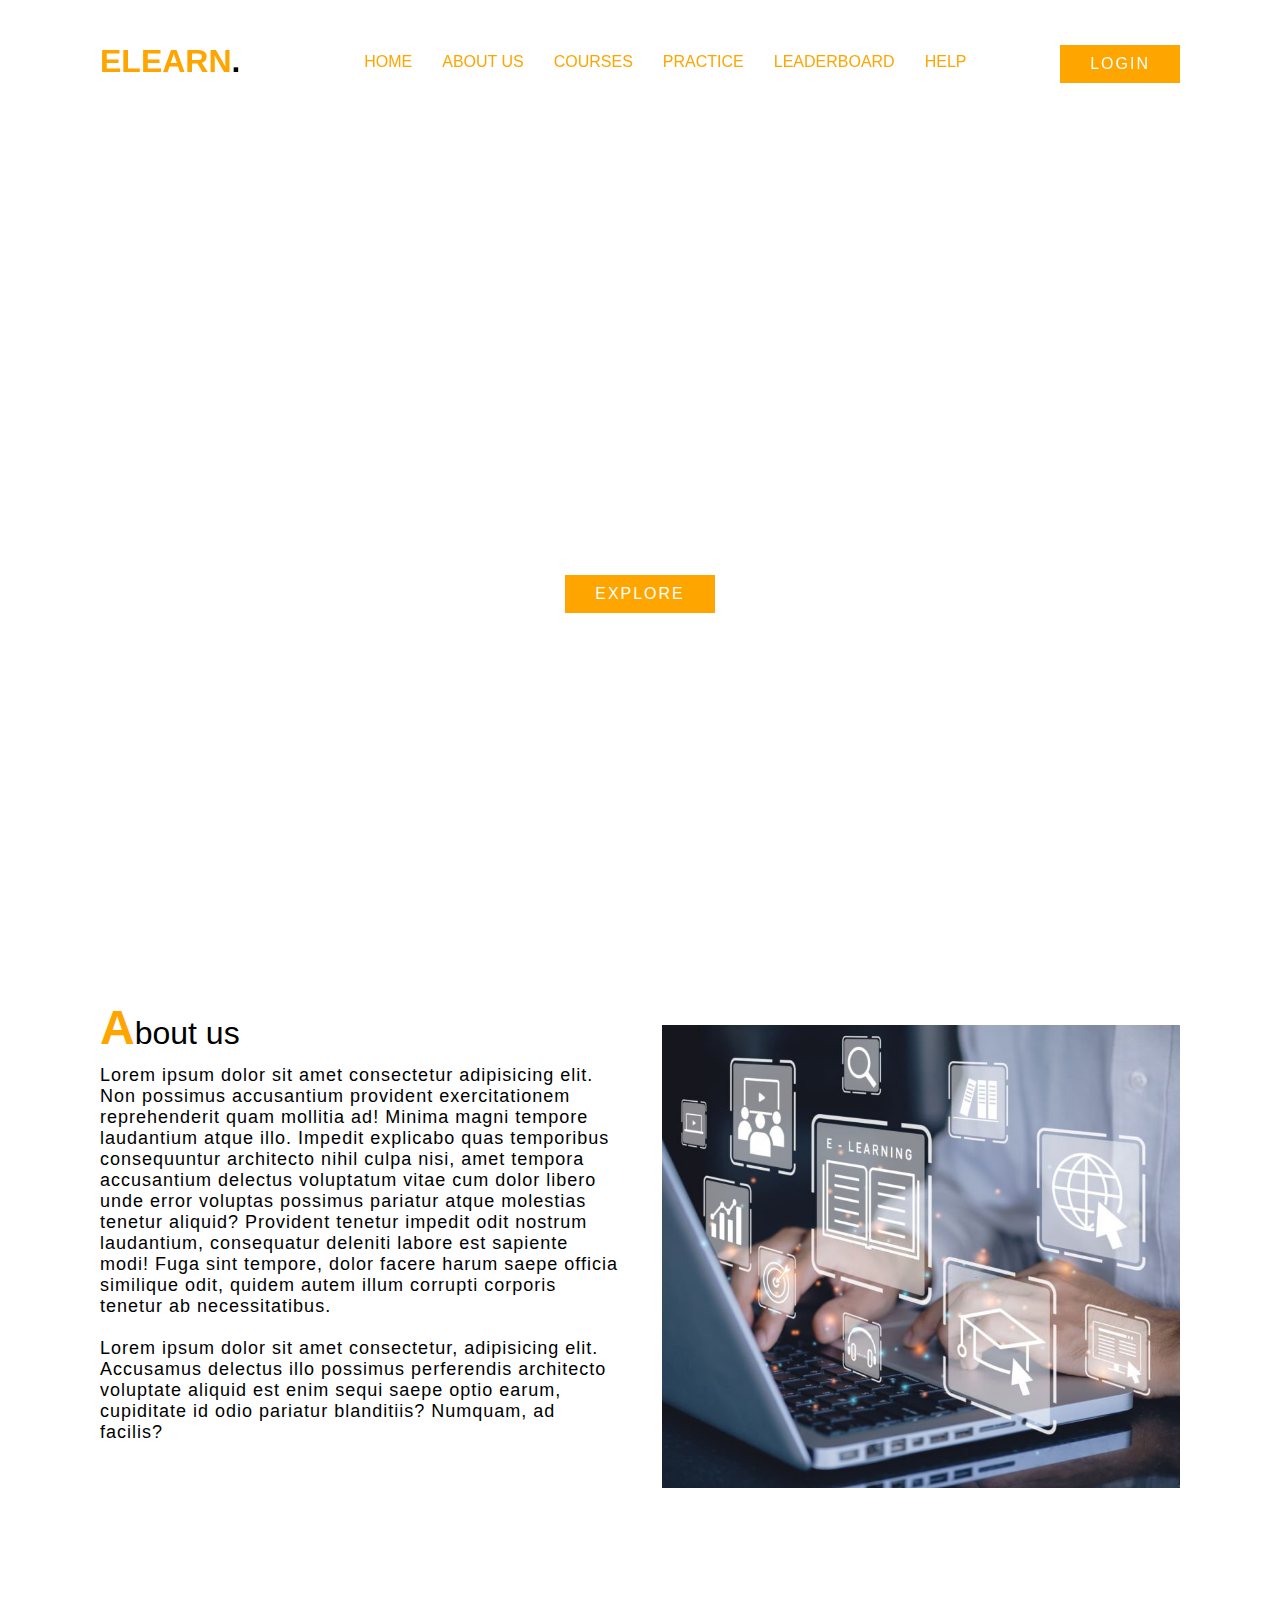
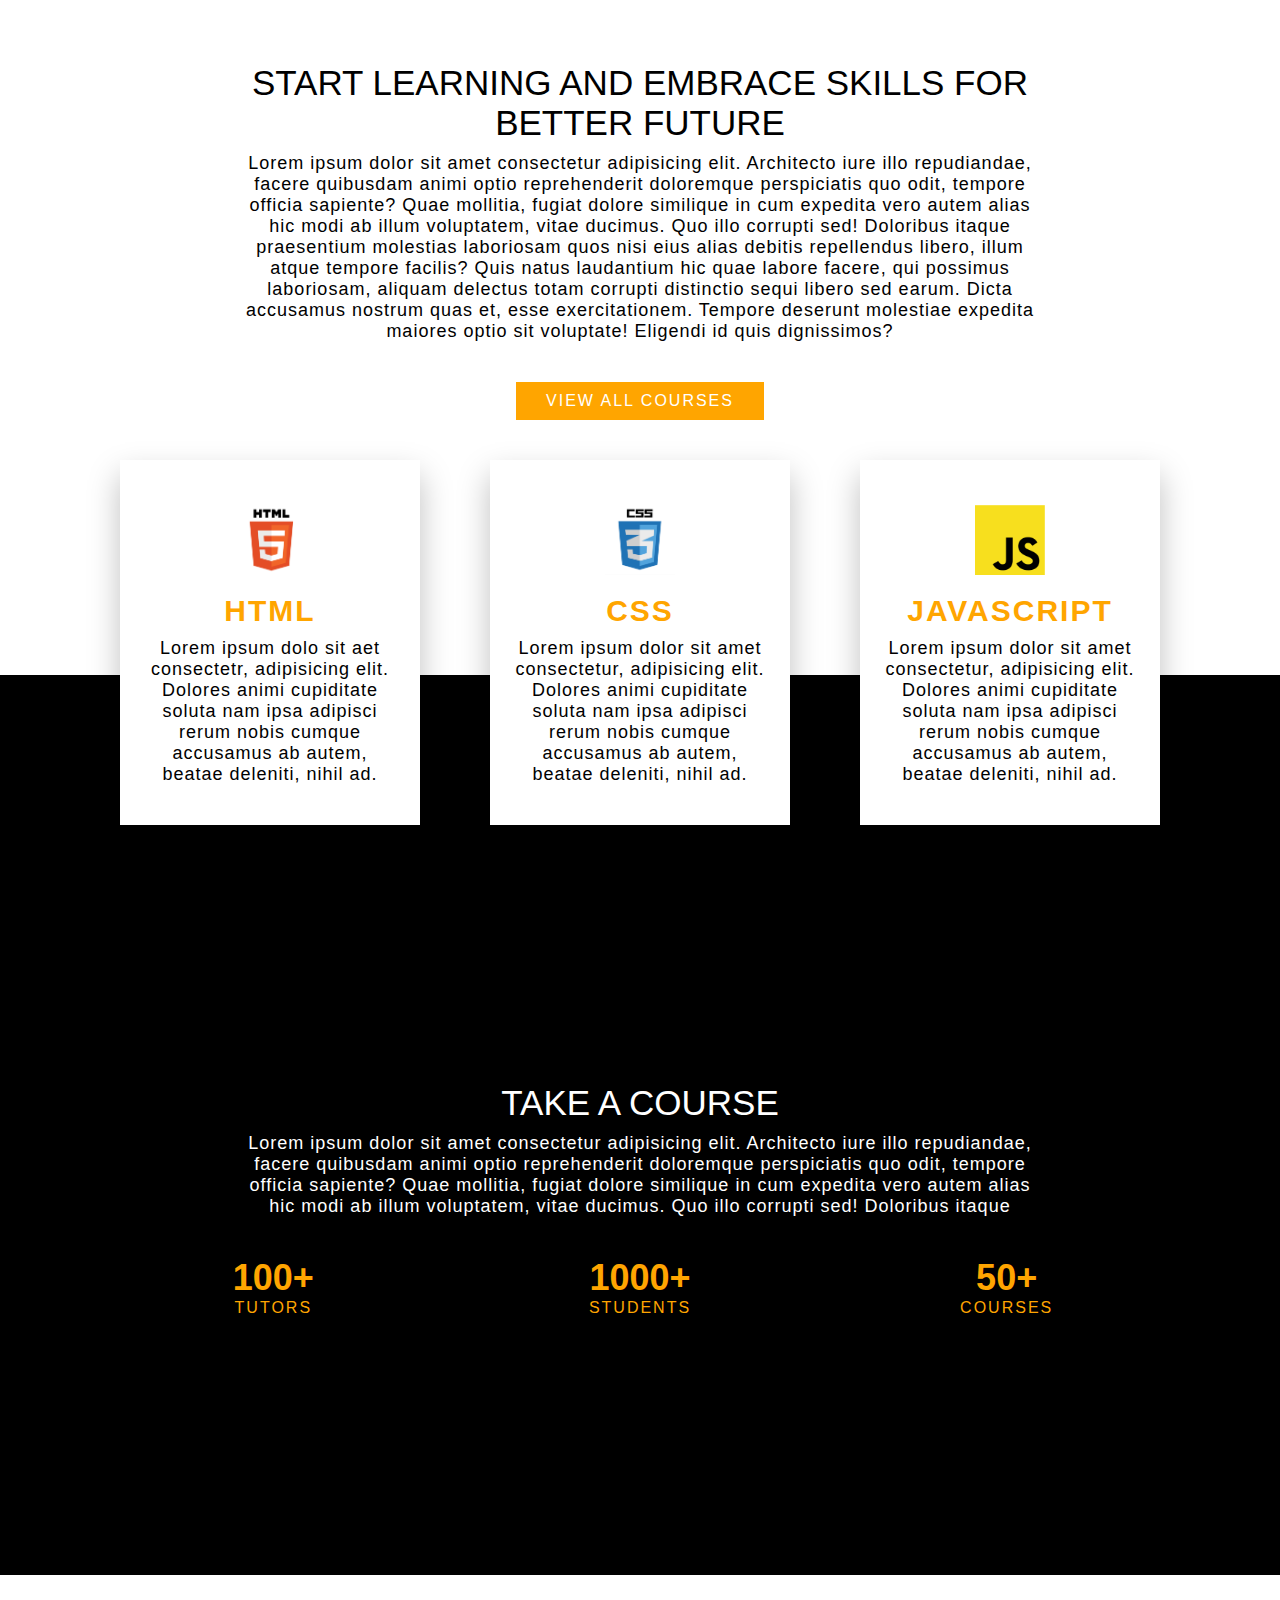
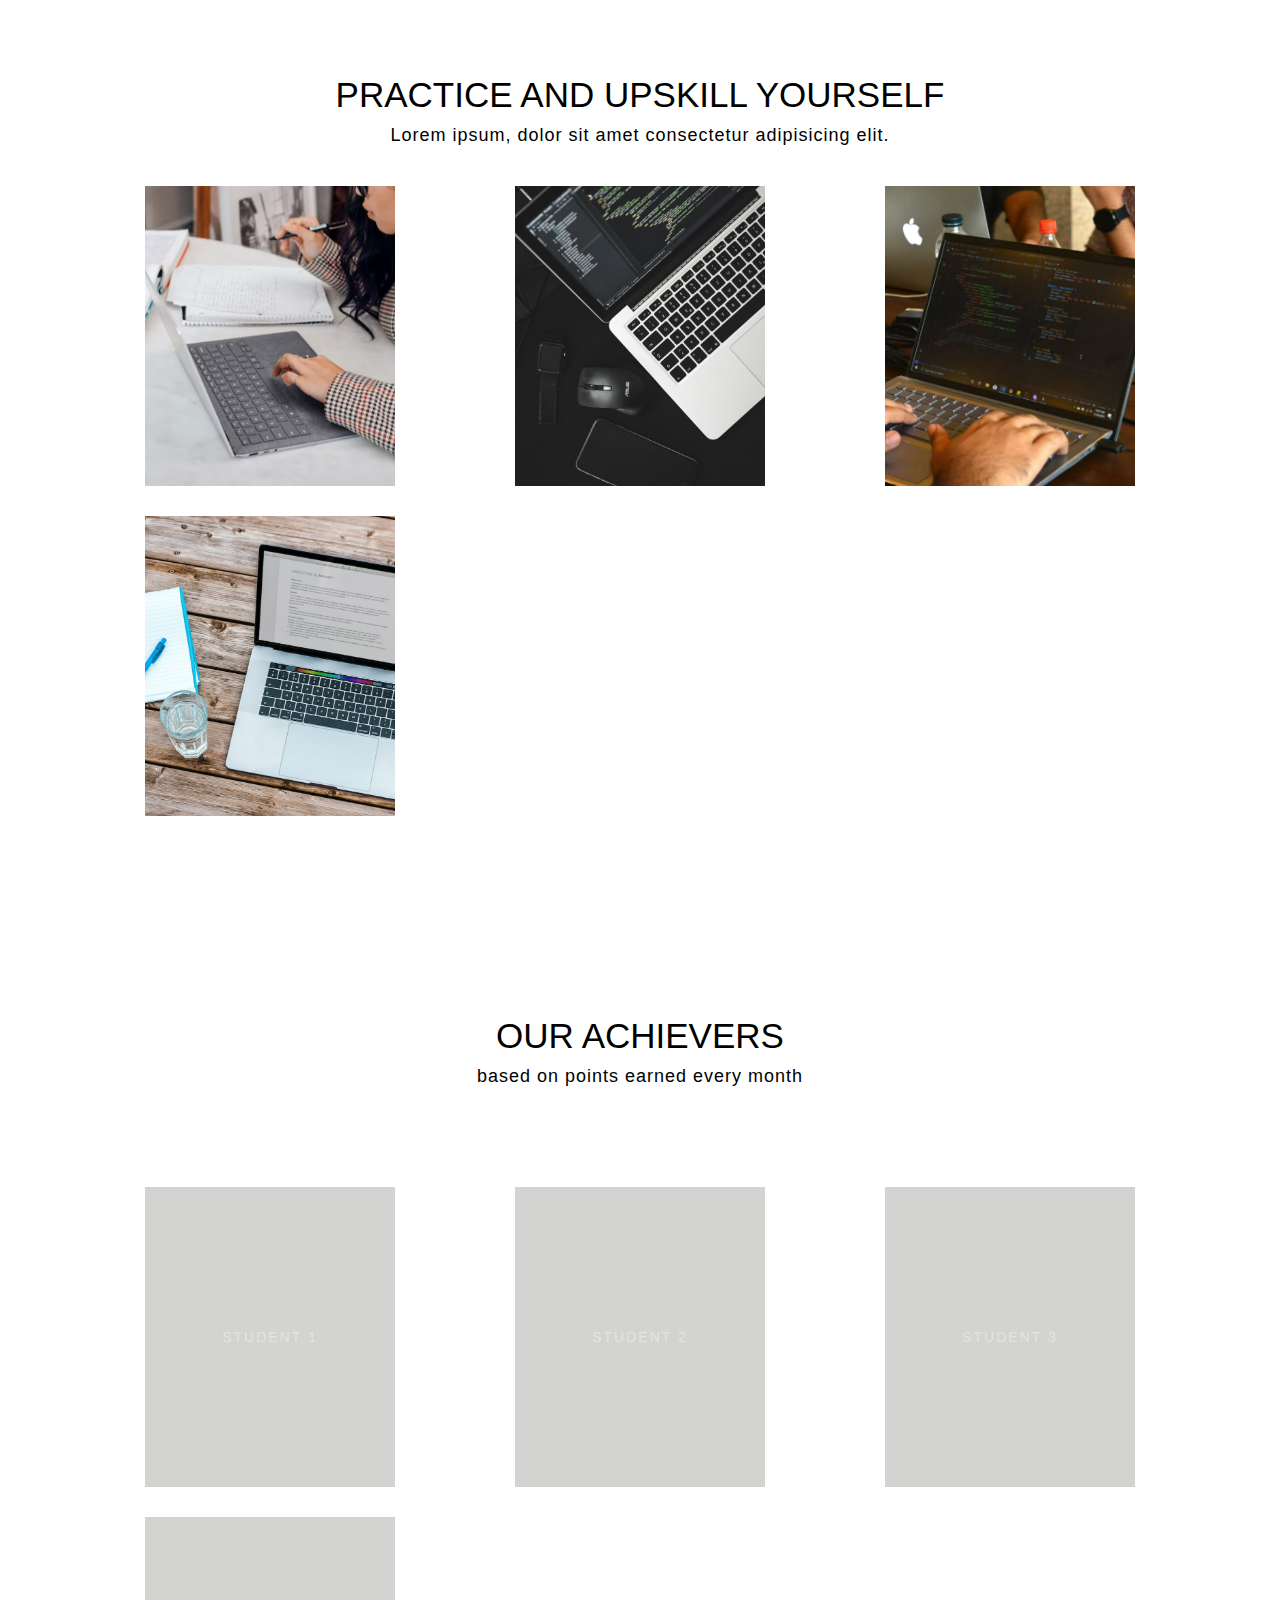
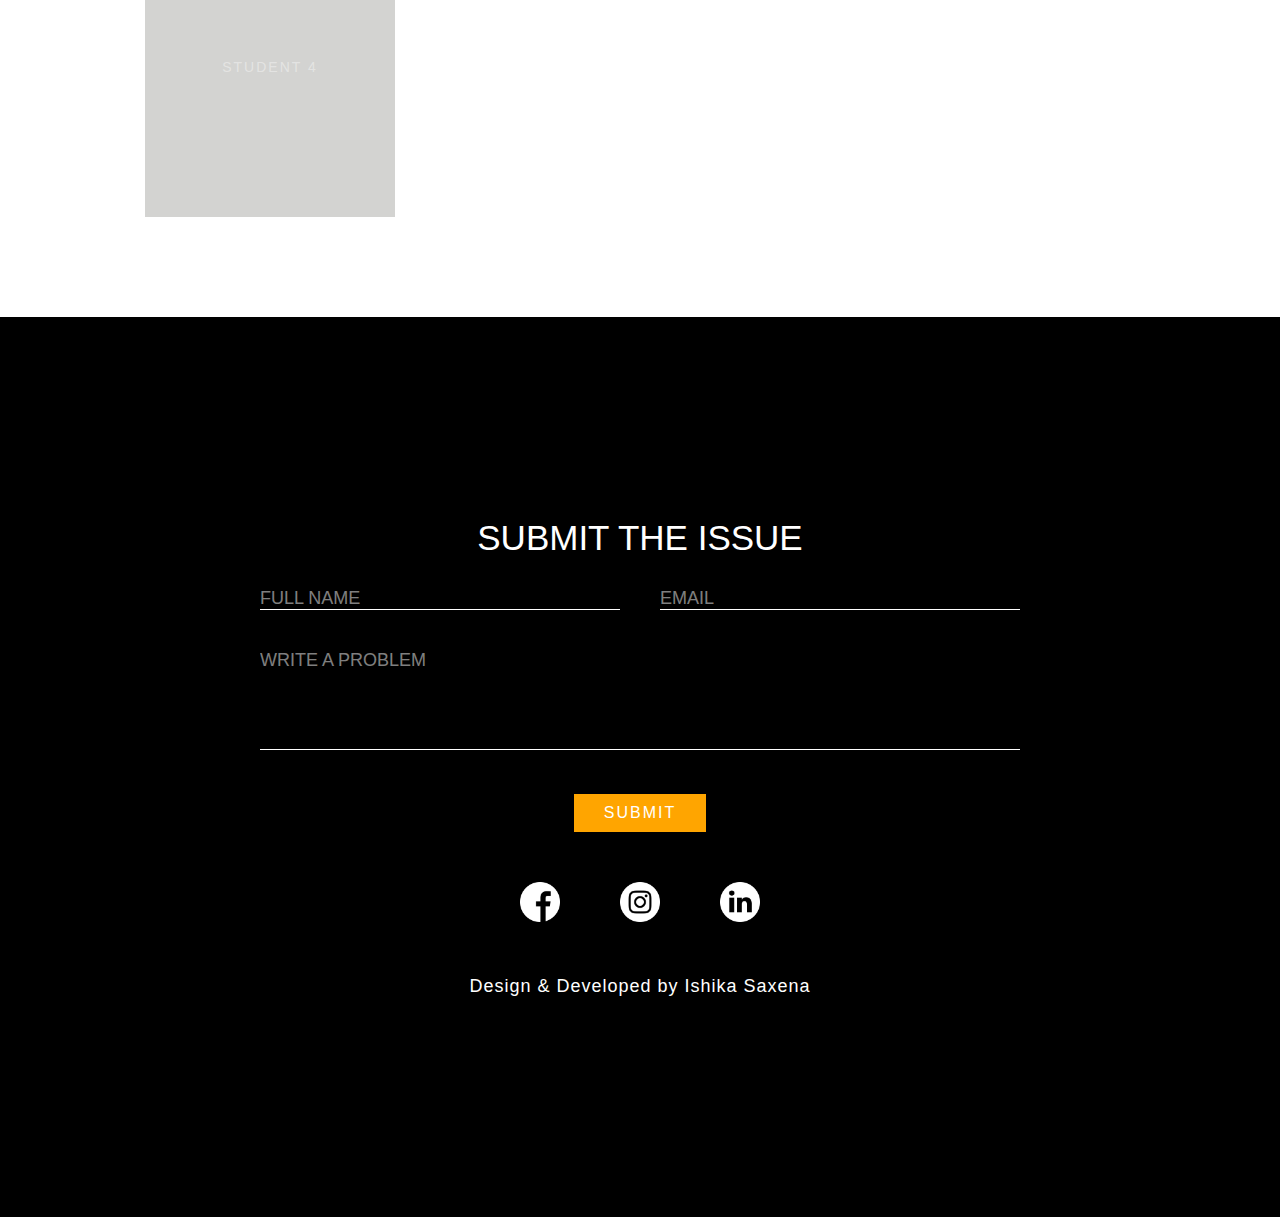
==== commit 340ed08d: "test1" ====
--- a/index.html
+++ b/index.html
@@ -73,7 +73,7 @@
                     </div>
                     <div class="content2">
                         <a href="#">HTML</a><h2></h2>
-                        <p>Lorem ipsum dolo sit amet consectetr, adipisicing elit. Dolores animi cupiditate soluta nam ipsa adipisci rerum nobis cumque accusamus ab autem, beatae deleniti, nihil ad.</p>
+                        <p>Lorem ipsum dolo sit aet consectetr, adipisicing elit. Dolores animi cupiditate soluta nam ipsa adipisci rerum nobis cumque accusamus ab autem, beatae deleniti, nihil ad.</p>
                     </div>
                 </div>
                 <div class="box">
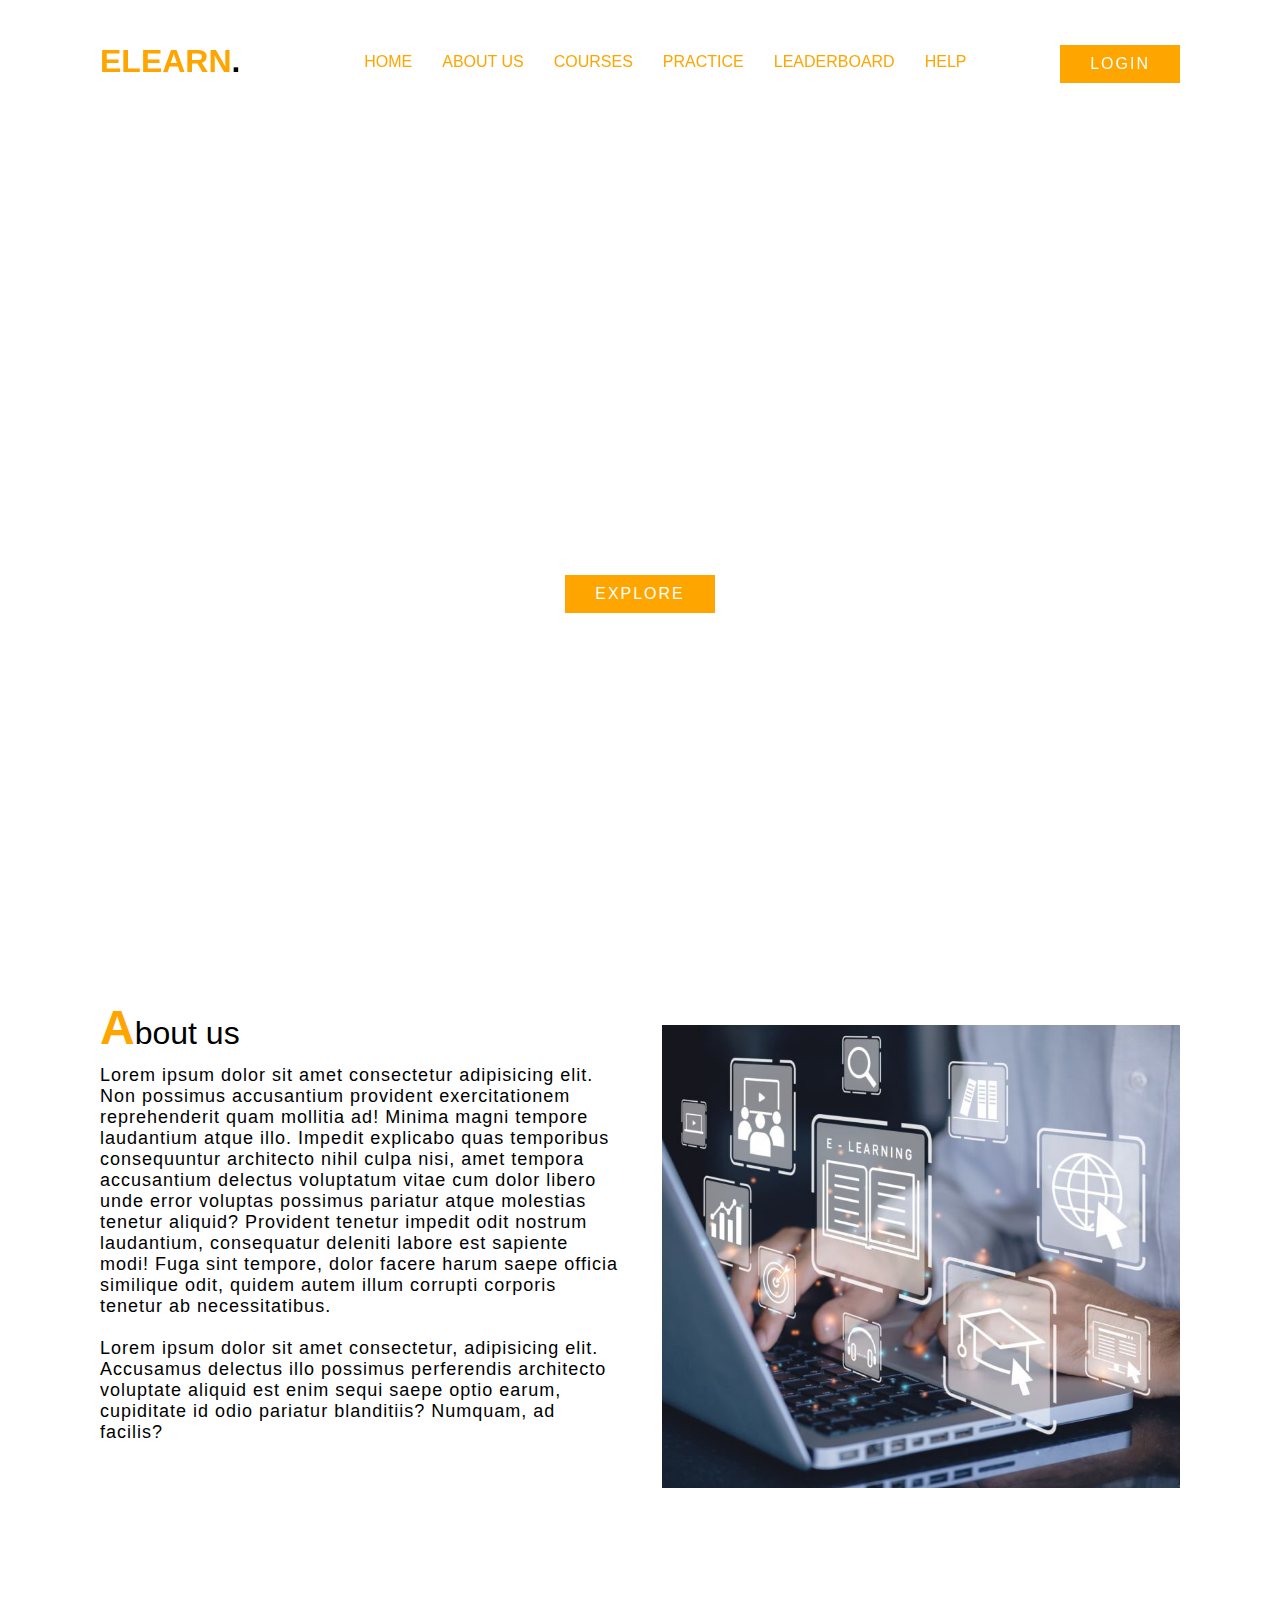
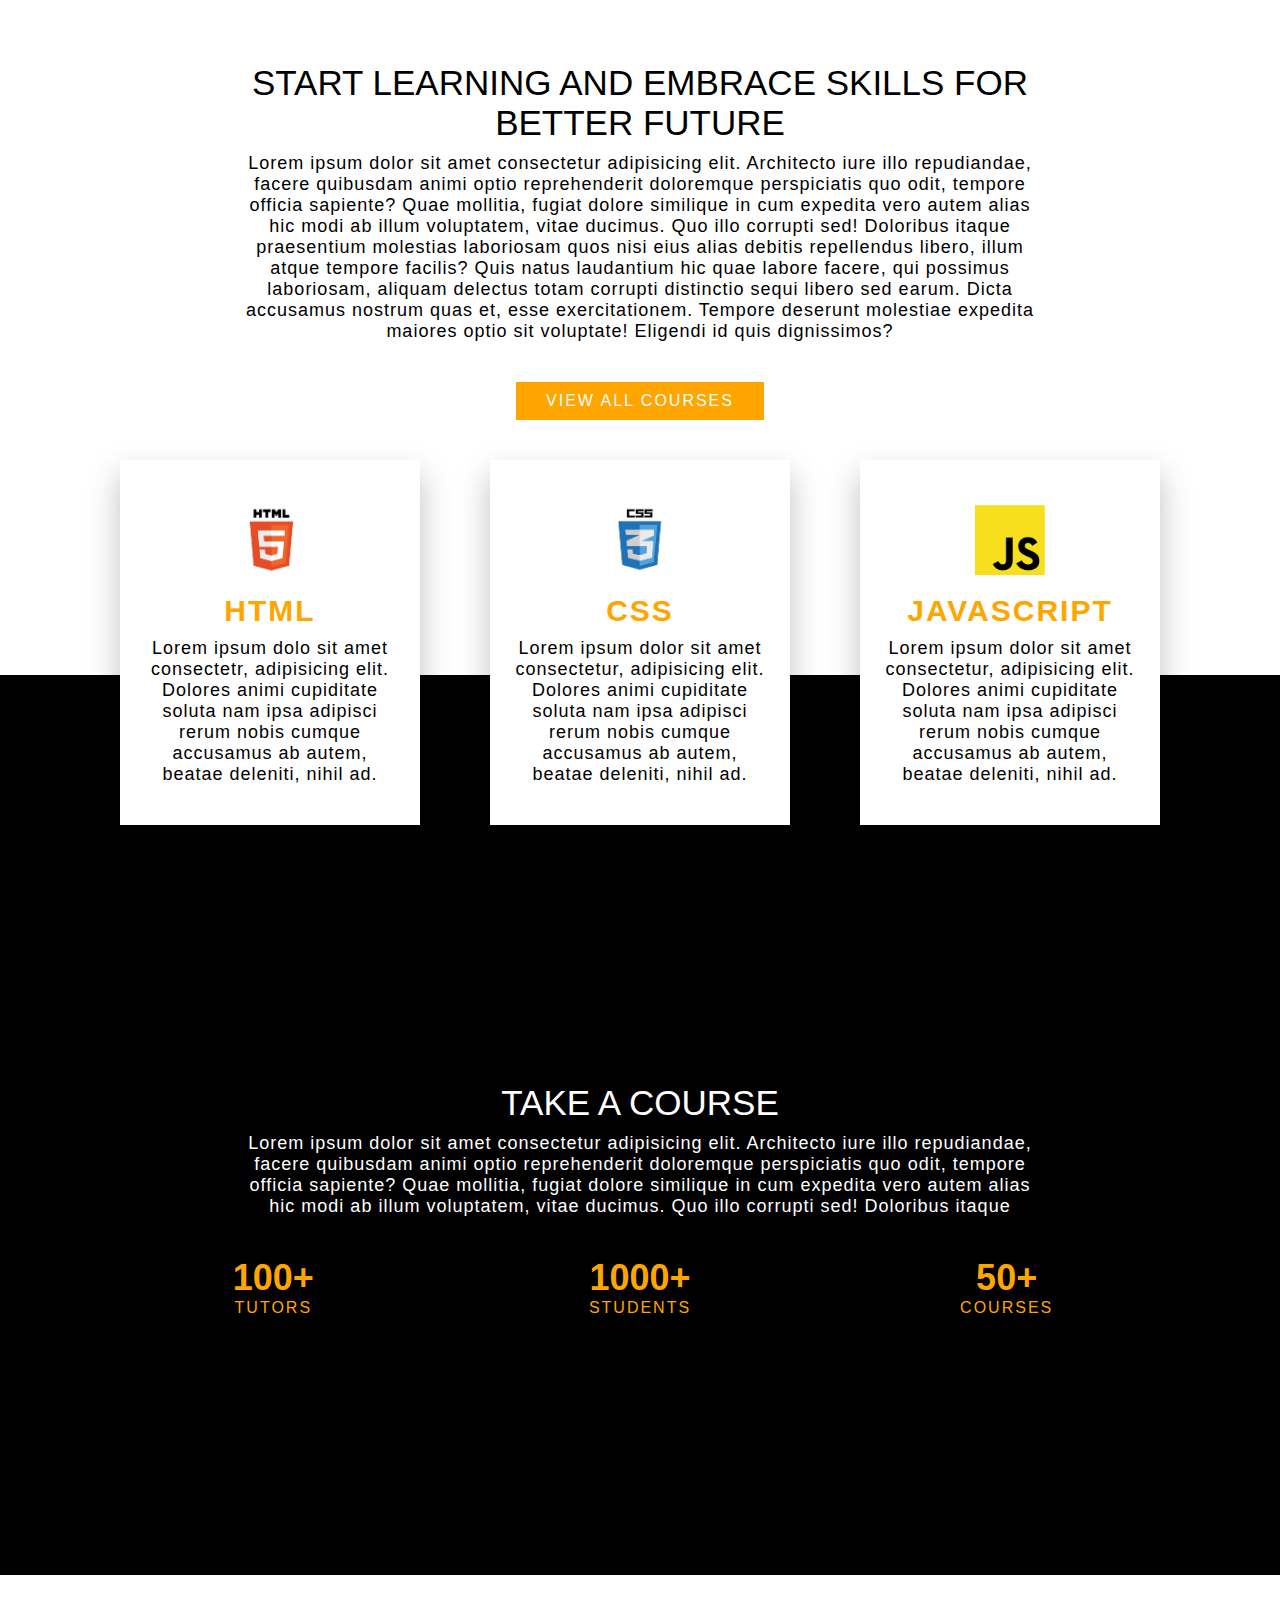
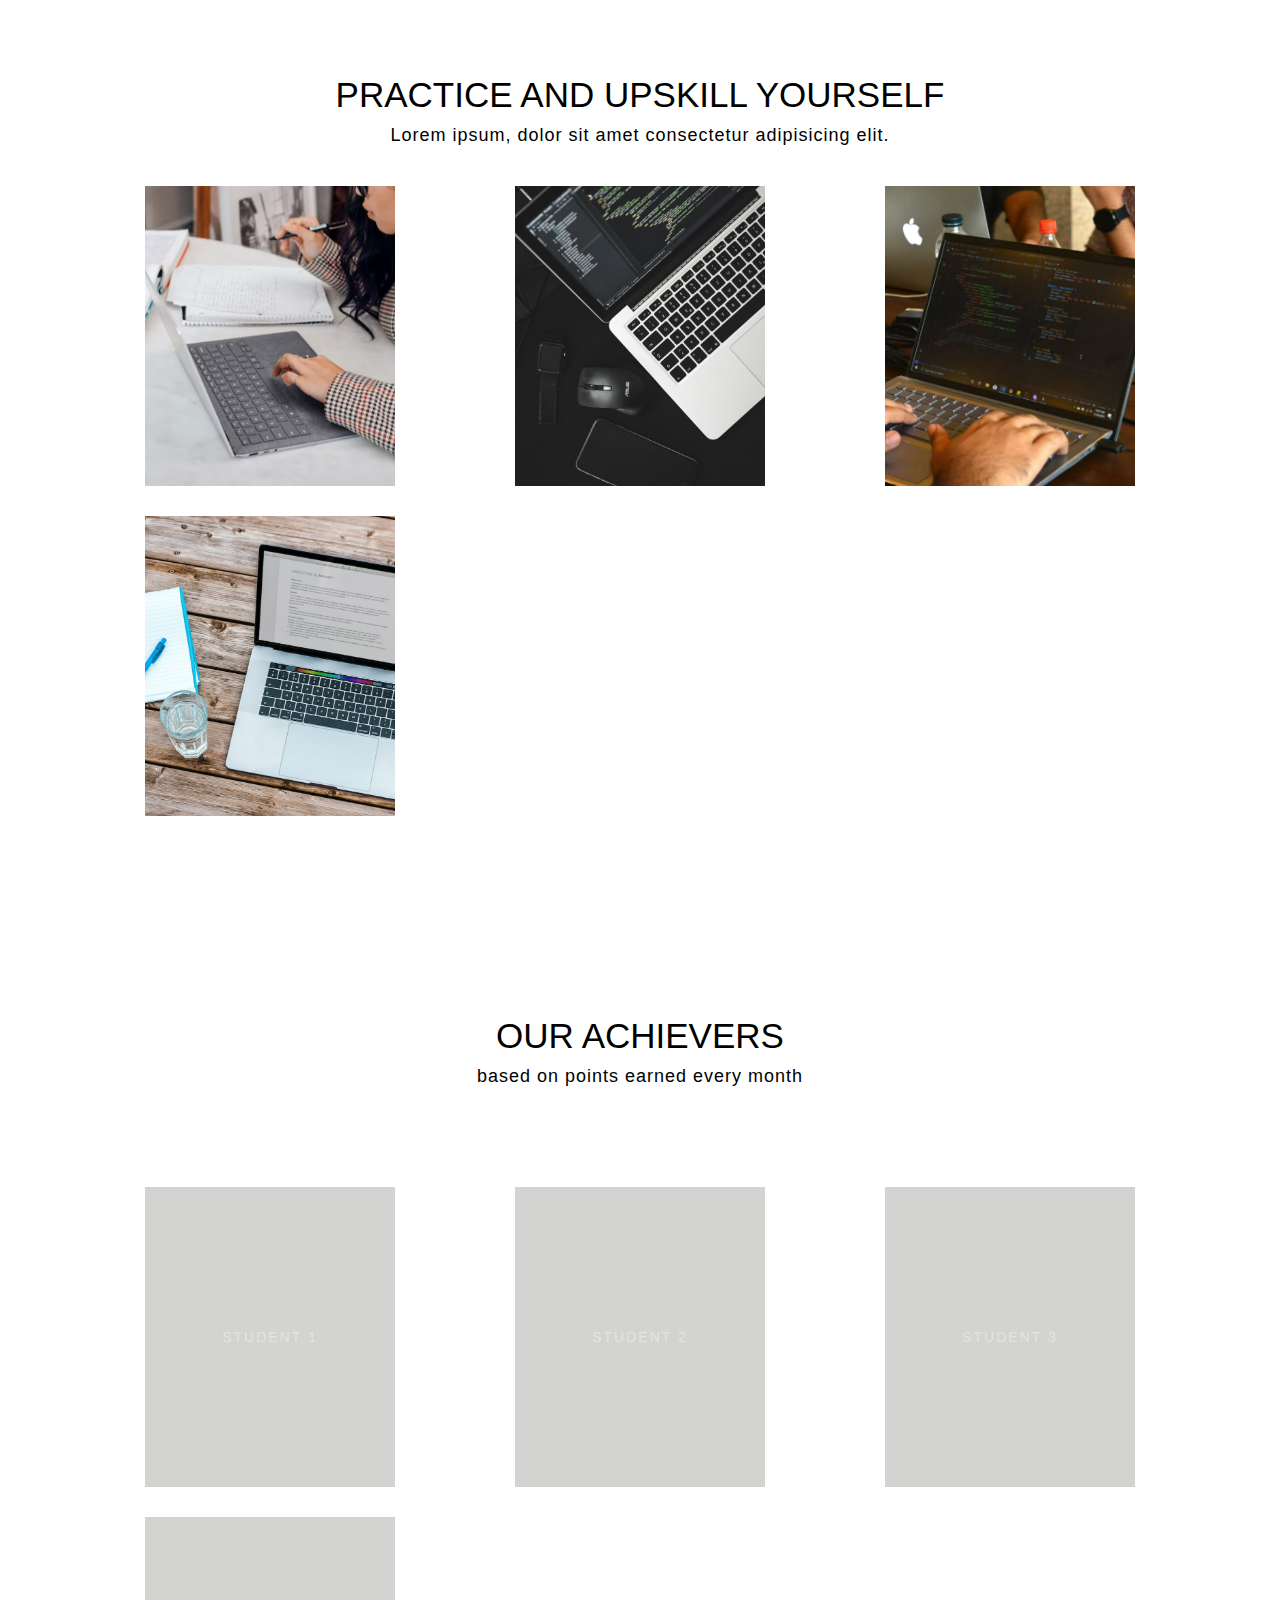
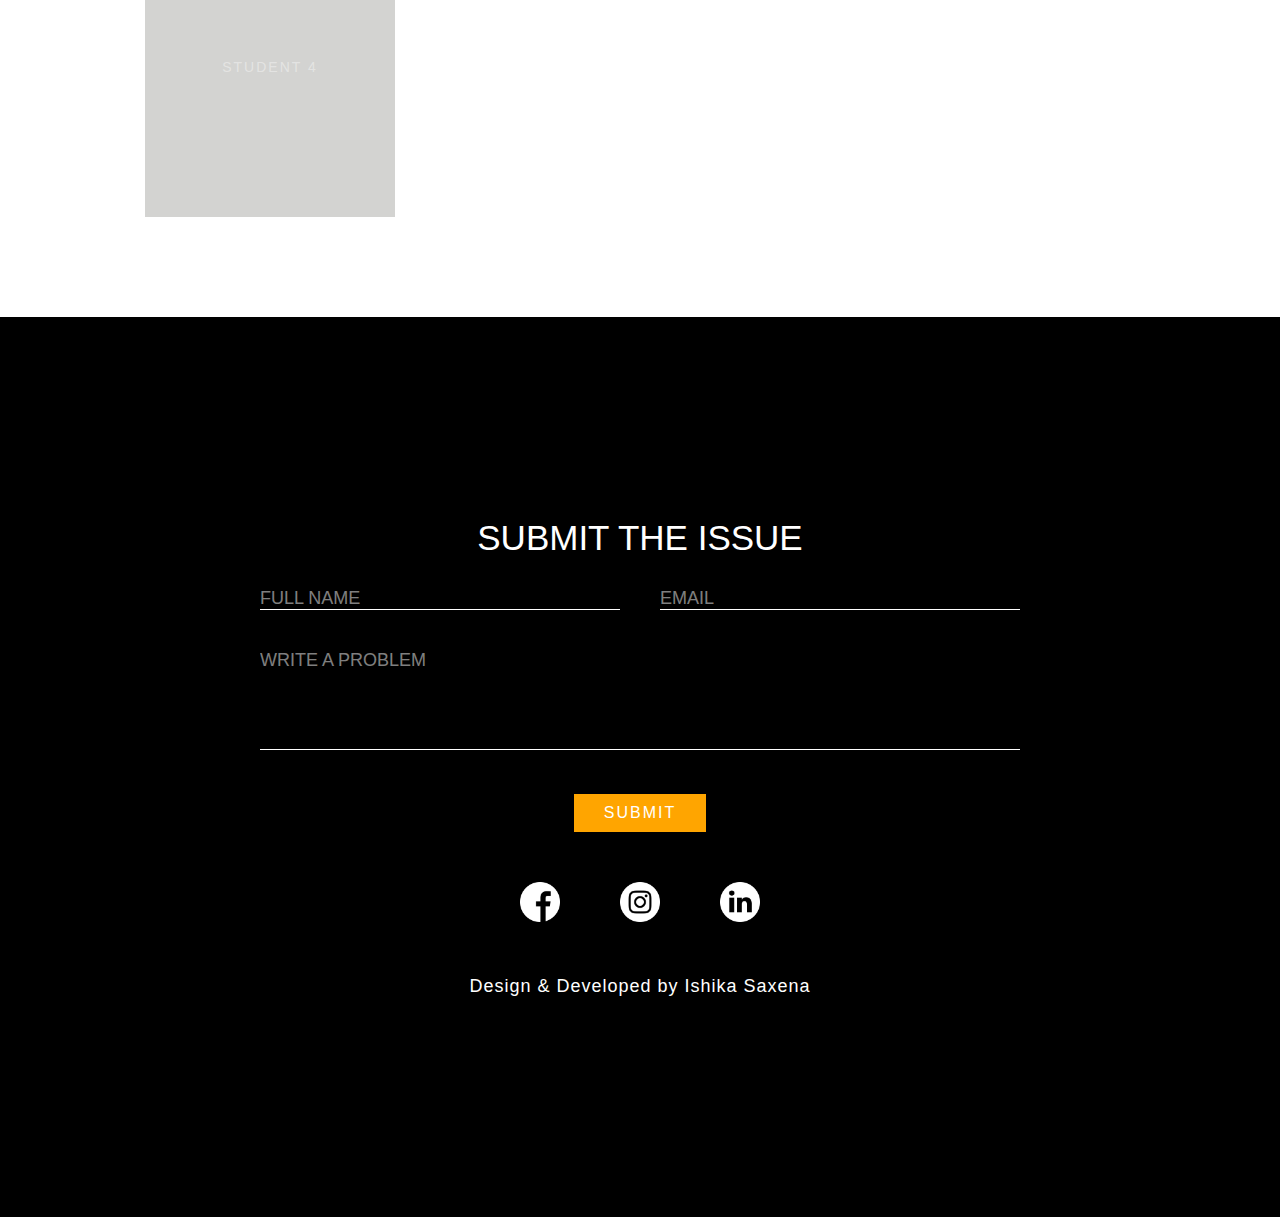
==== commit 0cda226d: "testt" ====
--- a/index.html
+++ b/index.html
@@ -73,7 +73,7 @@
                     </div>
                     <div class="content2">
                         <a href="#">HTML</a><h2></h2>
-                        <p>Lorem ipsum dolo sit aet consectetr, adipisicing elit. Dolores animi cupiditate soluta nam ipsa adipisci rerum nobis cumque accusamus ab autem, beatae deleniti, nihil ad.</p>
+                        <p>Lorem ipsum dolo sit amet consectetr, adipisicing elit. Dolores animi cupiditate soluta nam ipsa adipisci rerum nobis cumque accusamus ab autem, beatae deleniti, nihil ad.</p>
                     </div>
                 </div>
                 <div class="box">
